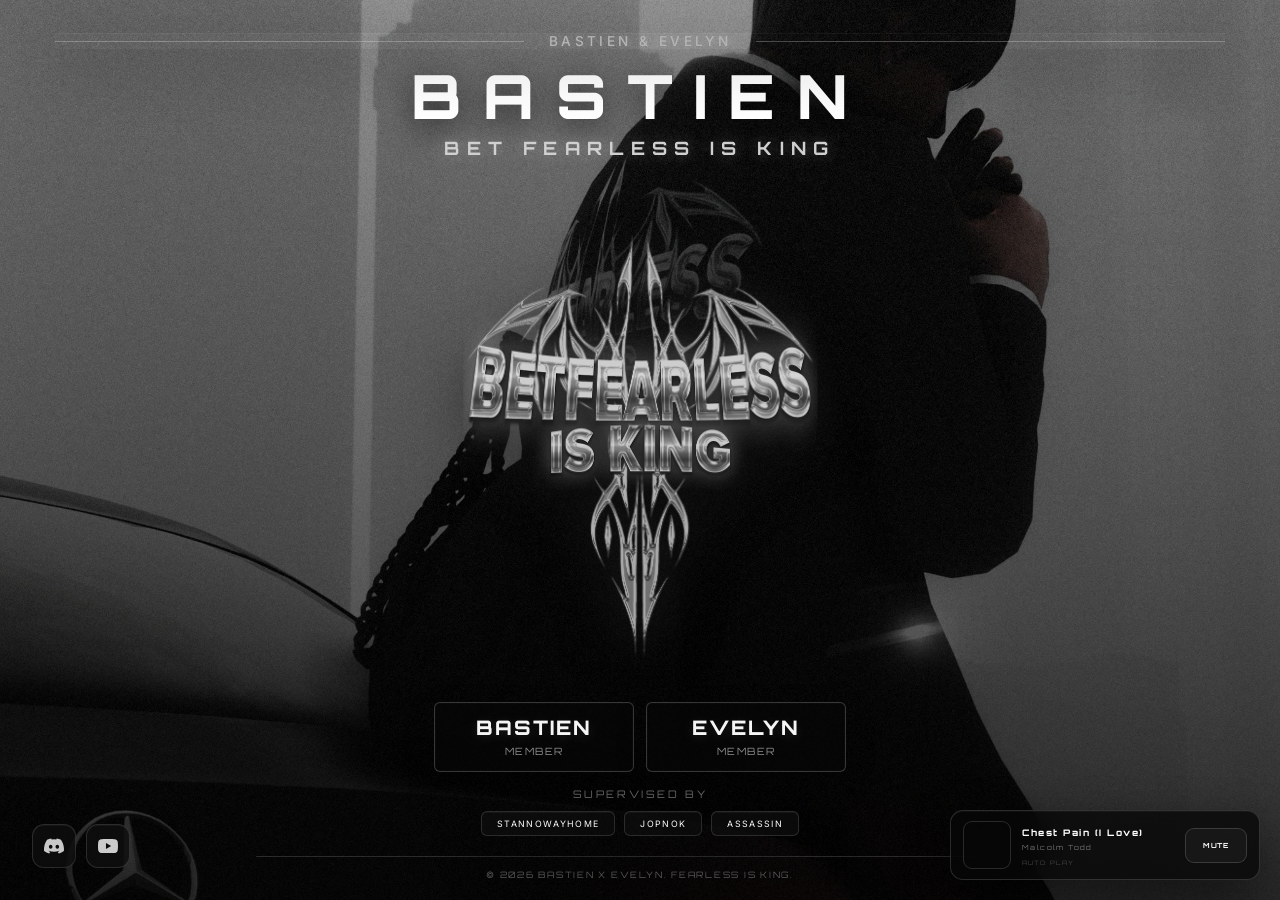
==== index.html @ ca81209d "Add files via upload" ====
<!doctype html>
<html lang="en">
<head>
<meta charset="utf-8">
<meta name="viewport" content="width=device-width,initial-scale=1.0">
<title>BASTIEN</title>
<link rel="icon" type="image/png" href="./assets/logobastien.png">
<link href="https://fonts.googleapis.com/css2?family=Orbitron:wght@400;500;700;800;900&display=swap" rel="stylesheet">
<link rel="stylesheet" href="./css/style.css">
<link rel="stylesheet" href="./css/premium.css">
<link rel="stylesheet" href="./css/smooth.css">
<link rel="stylesheet" href="./css/global.css">
<style>
.site-wrapper{opacity:1!important;transform:none!important;filter:none!important}

/* STABLE SLICK OVERRIDE */
.home-bg,.roster-bg{
  animation:none!important;
  will-change:auto!important;
  transform:translateZ(0) scale(1.035)!important;
}

</style>

<style>
/* REFERENCE MEMBER BUTTONS */
.members-container{display:flex;gap:12px;justify-content:center;align-items:center}
.member-box{position:relative;display:flex!important;flex-direction:column;align-items:center;justify-content:center;width:200px;min-width:200px;height:70px;padding:0 18px!important;border:1px solid rgba(255,255,255,.20)!important;border-radius:6px!important;background:rgba(7,7,7,.62)!important;backdrop-filter:blur(12px);-webkit-backdrop-filter:blur(12px);box-shadow:0 12px 30px rgba(0,0,0,.24),inset 0 0 0 1px rgba(255,255,255,.015);transition:transform .22s cubic-bezier(.22,1,.36,1),border-color .22s,background .22s,box-shadow .22s!important}
.member-box:before{content:"";position:absolute;inset:0;border-radius:6px;background:linear-gradient(135deg,rgba(255,255,255,.035),transparent 50%);opacity:0;transition:opacity .22s}
.member-box:hover{transform:translateY(-3px)!important;border-color:rgba(255,255,255,.34)!important;background:rgba(12,12,12,.74)!important;box-shadow:0 18px 36px rgba(0,0,0,.38),0 0 20px rgba(255,255,255,.045)!important}
.member-box:hover:before{opacity:1}
.member-name{position:relative;z-index:1;font-family:Orbitron,Arial,sans-serif!important;font-size:20px!important;font-weight:800!important;line-height:1!important;letter-spacing:2px!important;color:#f5f5f5!important;text-shadow:0 2px 12px rgba(255,255,255,.12)}
.member-role{position:relative;z-index:1;margin-top:7px!important;font-family:Orbitron,Arial,sans-serif!important;font-size:10px!important;font-weight:400!important;letter-spacing:1.5px!important;color:#8a8a8a!important}
@media(max-width:520px){.members-container{gap:9px;width:100%}.member-box{width:calc(50% - 5px);min-width:0;height:66px}.member-name{font-size:16px!important;letter-spacing:1.5px!important}.member-role{font-size:8px!important}}
</style>
</head>
<body>
<div class="home-bg" aria-hidden="true"></div>
<div class="home-shade" aria-hidden="true"></div>

<div class="site-wrapper" id="siteWrapper">
    <div class="top-header-container">
        <div class="top-header-line"></div>
        <div class="top-header-text">BASTIEN &amp; EVELYN</div>
        <div class="top-header-line"></div>
    </div>

    <audio id="clickSound" preload="auto"></audio>

    <div class="main-content">
        <div class="header-title">BASTIEN</div>
        <div class="header-subtitle">BET FEARLESS IS KING</div>
        <img src="./assets/logobastien.png" alt="BASTIEN LOGO" class="logo-crest">

        <div class="members-container">
            <a href="/members?member=BASTIEN" class="member-box" onclick="playClickEffect()">
                <div class="member-name">BASTIEN</div>
                <div class="member-role">MEMBER</div>
            </a>
            <a href="/members?member=EVELYN" class="member-box" onclick="playClickEffect()">
                <div class="member-name">EVELYN</div>
                <div class="member-role">MEMBER</div>
            </a>
        </div>
    </div>

    <div class="footer-container">
        <div class="supervised-container">
            <div class="supervised-title">SUPERVISED BY</div>
            <div class="supervised-list">
                <a href="/members?supervised=STANNOWAYHOME" class="supervised-item" onclick="playClickEffect()">STANNOWAYHOME</a>
                <a href="/members?supervised=JOPNOK" class="supervised-item" onclick="playClickEffect()">JOPNOK</a>
                <a href="/members?supervised=ASSASSIN" class="supervised-item" onclick="playClickEffect()">ASSASSIN</a>
            </div>
        </div>
        <div class="footer-line"></div>
        <div class="footer">
            © 2026 BASTIEN X EVELYN. FEARLESS IS KING.
        </div>
    </div>

    <div class="social-buttons">
        <a href="#" class="social-btn" title="Discord" onclick="playClickEffect();return false;">
            <svg viewBox="0 0 24 24"><path d="M20.317 4.37a19.791 19.791 0 0 0-4.885-1.515.074.074 0 0 0-.079.037c-.21.375-.444.864-.608 1.25a18.27 18.27 0 0 0-5.487 0 12.64 12.64 0 0 0-.617-1.25.077.077 0 0 0-.079-.037A19.736 19.736 0 0 0 3.677 4.37a.07.07 0 0 0-.032.027C.533 9.046-.32 13.58.099 18.057a.082.082 0 0 0 .031.057 19.9 19.9 0 0 0 5.993 3.03.078.078 0 0 0 .084-.028c.462-.63.874-1.295 1.226-1.994.021-.041.001-.09-.041-.106a13.107 13.107 0 0 1-1.872-.892.077.077 0 0 1-.008-.128 10.2 10.2 0 0 0 .372-.292.074.074 0 0 1 .077-.011c3.927 1.793 8.18 1.793 12.061 0a.074.074 0 0 1 .078.01c.12.098.246.198.373.292a.077.077 0 0 1-.006.127 12.299 12.299 0 0 1-1.873.892.077.077 0 0 0-.041.107c.36.698.772 1.362 1.225 1.993a.076.076 0 0 0 .084.028 19.839 19.839 0 0 0 6.002-3.03.077.077 0 0 0 .032-.054c.5-5.177-.838-9.674-3.549-13.66a.061.061 0 0 0-.031-.028zM8.02 15.33c-1.183 0-2.157-1.085-2.157-2.419 0-1.333.956-2.419 2.157-2.419 1.21 0 2.176 1.096 2.157 2.42 0 1.333-.956 2.418-2.157 2.418zm7.975 0c-1.183 0-2.157-1.085-2.157-2.419 0-1.333.955-2.419 2.157-2.419 1.21 0 2.176 1.096 2.157 2.42 0 1.333-.946 2.418-2.157 2.418z"></path></svg>
        </a>
        <a href="#" class="social-btn" title="YouTube" onclick="playClickEffect();return false;">
            <svg viewBox="0 0 24 24"><path d="M23.498 6.186a3.016 3.016 0 0 0-2.122-2.136C19.505 3.545 12 3.545 12 3.545s-7.505 0-9.377.505A3.017 3.017 0 0 0 .502 6.186C0 8.07 0 12 0 12s0 3.93.502 5.814a3.016 3.016 0 0 0 2.122 2.136c1.871.505 9.376.505 9.376.505s7.505 0 9.377-.505a3.015 3.015 0 0 0 2.122-2.136C24 15.93 24 12 24 12s0-3.93-.502-5.814zM9.545 15.568V8.432L15.818 12l-6.273 3.568z"></path></svg>
        </a>
    </div>
<script src="./js/music.js" defer></script>


<script src="./js/transition.js" defer></script>
</body>
</html>
---- css/style.css ----
*,::before,::after{box-sizing:border-box;}::selection{background-color:#555555;color:#ffffff;}::-moz-selection{background-color:#555555;color:#ffffff;}body,html{margin:0;padding:0;height:100%;width:100%;font-family:'Orbitron',sans-serif;color:#ffffff;background-color:#050505;background-image:url('https://img2.pic.in.th/bgbastien.jpg.png');background-size:cover;background-position:center;background-repeat:no-repeat;overflow:hidden;-webkit-font-smoothing:antialiased;-moz-osx-font-smoothing:grayscale;}.site-wrapper{opacity:1;transform:scale(1);filter:blur(0);transition:opacity 2s cubic-bezier(0.16,1,0.3,1),transform 2s cubic-bezier(0.16,1,0.3,1),filter 2s cubic-bezier(0.16,1,0.3,1);width:100%;height:100%;will-change:opacity,transform,filter;}.site-wrapper.loaded{opacity:1;transform:scale(1);filter:blur(0px);}.top-header-container{position:fixed;top:33px;left:55px;right:55px;display:flex;align-items:center;z-index:10;}.top-header-line{flex-grow:1;height:1px;background-color:rgba(255,255,255,0.25);transition:background-color 0.5s ease;}.top-header-text{margin:0 25px;font-size:0.85rem;font-weight:500;letter-spacing:0.25em;color:#b5b5b5;text-transform:uppercase;text-shadow:0 0 8px rgba(255,255,255,0.2);white-space:nowrap;}.main-content{display:flex;flex-direction:column;align-items:center;justify-content:center;height:100vh;position:relative;padding:0 20px;z-index:1;}.header-title{font-size:3.8rem;font-weight:950;letter-spacing:0.35em;margin-bottom:0.1rem;text-transform:uppercase;text-shadow:0 0 25px rgba(255,255,255,0.35);text-align:center;transition:transform 0.6s cubic-bezier(0.16,1,0.3,1);}.header-subtitle{font-size:1.15rem;letter-spacing:0.4em;color:#d0d0d0;margin-bottom:1rem;font-weight:700;text-align:center;text-shadow:0 0 15px rgba(255,255,255,0.3);}.logo-crest{width:520px;max-width:88vw;height:auto;margin-top:-10px;margin-bottom:1.2rem;filter:drop-shadow(0 0 40px rgba(255,255,255,0.45));transition:transform 0.7s cubic-bezier(0.16,1,0.3,1);will-change:transform;}.logo-crest:hover{transform:scale(1.05);}.members-container{display:flex;gap:1.5rem;}.member-box{border:1px solid rgba(255,255,255,0.2);padding:0.85rem 2.5rem;text-align:center;background:rgba(15,15,15,0.6);backdrop-filter:blur(20px);-webkit-backdrop-filter:blur(20px);cursor:pointer;transition:all 0.6s cubic-bezier(0.16,1,0.3,1);border-radius:6px;will-change:transform,background,border-color,box-shadow;}.member-box:hover{background:rgba(255,255,255,0.15);border-color:rgba(255,255,255,0.7);box-shadow:0 0 35px rgba(255,255,255,0.2);transform:translateY(-5px);}.member-name{font-size:1.2rem;font-weight:700;letter-spacing:0.15em;}.member-role{font-size:0.62rem;color:#999;letter-spacing:0.12em;margin-top:0.25rem;text-transform:uppercase;}.supervised-container{display:flex;flex-direction:column;align-items:center;margin-bottom:20px;margin-top:10px;}.supervised-title{font-size:0.65rem;color:rgba(255,255,255,0.4);letter-spacing:0.25em;margin-bottom:10px;text-transform:uppercase;}.supervised-list{display:flex;gap:10px;flex-wrap:wrap;justify-content:center;}.supervised-item{padding:6px 15px;border:1px solid rgba(255,255,255,0.2);border-radius:6px;font-size:0.55rem;letter-spacing:0.15em;color:#ffffff;background:rgba(15,15,15,0.6);cursor:pointer;transition:all 0.4s cubic-bezier(0.16,1,0.3,1);text-decoration:none;display:inline-block;}.supervised-item:hover{background:rgba(255,255,255,0.15);border-color:rgba(255,255,255,0.7);box-shadow:0 0 20px rgba(255,255,255,0.2);transform:translateY(-3px);}.footer-container{position:fixed;bottom:20px;left:50%;transform:translateX(-50%);width:100%;display:flex;flex-direction:column;align-items:center;text-align:center;z-index:10;}.footer-line{width:60%;max-width:800px;height:1px;background-color:rgba(255,255,255,0.15);margin-bottom:12px;}.footer{font-size:0.55rem;color:rgba(255,255,255,0.35);letter-spacing:0.2em;text-transform:uppercase;font-weight:400;}.footer a{color:#ffffff;text-decoration:none;font-weight:700;transition:all 0.5s cubic-bezier(0.16,1,0.3,1);display:inline-block;text-shadow:0 0 8px rgba(255,255,255,0.8),0 0 15px rgba(255,255,255,0.5);animation:whiteGlowPulse 2.5s infinite alternate;}.footer a:hover{text-shadow:0 0 15px rgba(255,255,255,1),0 0 30px rgba(255,255,255,0.9);transform:scale(1.06);}@keyframes whiteGlowPulse{0%{text-shadow:0 0 5px rgba(255,255,255,0.6),0 0 10px rgba(255,255,255,0.3);}100%{text-shadow:0 0 14px rgba(255,255,255,0.95),0 0 25px rgba(255,255,255,0.7);}}.social-buttons{position:fixed;bottom:2rem;left:2rem;display:flex;gap:10px;z-index:10;}.social-btn{display:flex;align-items:center;justify-content:center;background:rgba(15,15,15,0.85);border:1px solid rgba(255,255,255,0.12);width:44px;height:44px;border-radius:12px;color:#ccc;text-decoration:none;backdrop-filter:blur(20px);-webkit-backdrop-filter:blur(20px);box-shadow:0 10px 30px rgba(0,0,0,0.5);transition:all 0.6s cubic-bezier(0.16,1,0.3,1);}.social-btn:hover{background:rgba(255,255,255,0.12);color:#fff;border-color:rgba(255,255,255,0.6);box-shadow:0 0 30px rgba(255,255,255,0.2);transform:translateY(-4px);}.social-btn svg{width:20px;height:20px;fill:currentColor;}.music-player{position:fixed;bottom:2rem;right:2rem;width:320px;background:rgba(15,15,15,0.9);border:1px solid rgba(255,255,255,0.12);backdrop-filter:blur(20px);-webkit-backdrop-filter:blur(20px);box-shadow:0 15px 35px rgba(0,0,0,0.6);z-index:10;transition:all 0.4s cubic-bezier(0.16,1,0.3,1);clip-path:polygon(0 0,calc(100% - 12px) 0,100% 12px,100% 100%,0 100%);}.player-mini-content{display:flex;align-items:center;padding:12px 14px;gap:12px;}.player-art{width:52px;height:52px;background-size:cover;background-position:center;flex-shrink:0;position:relative;border:1px solid rgba(255,255,255,0.1);}.player-art-overlay{position:absolute;inset:0;background:rgba(0,0,0,0.3);display:flex;align-items:center;justify-content:center;}.mini-eq{display:flex;align-items:center;gap:2px;height:14px;}.mini-eq span{width:2px;background:#ff3333;animation:eqPulse 1s infinite alternate ease-in-out;}.mini-eq span:nth-child(1){height:60%;animation-delay:0.1s;}.mini-eq span:nth-child(2){height:100%;animation-delay:0.3s;}.mini-eq span:nth-child(3){height:40%;animation-delay:0.2s;}.mini-eq span:nth-child(4){height:80%;animation-delay:0.4s;}@keyframes eqPulse{0%{transform:scaleY(0.4);}100%{transform:scaleY(1);}}.player-info-mini{flex-grow:1;overflow:hidden;cursor:pointer;}.track-title{font-size:0.78rem;font-weight:900;letter-spacing:0.05em;margin-bottom:2px;white-space:nowrap;overflow:hidden;text-overflow:ellipsis;color:#ffffff;}.track-artist{font-size:0.62rem;color:#999;letter-spacing:0.05em;text-transform:uppercase;}.mini-toggle-btn{background:none;border:1px solid rgba(255,255,255,0.15);color:#fff;width:34px;height:34px;display:flex;align-items:center;justify-content:center;cursor:pointer;transition:all 0.3s;flex-shrink:0;background:rgba(255,255,255,0.03);}.mini-toggle-btn:hover{background:rgba(255,255,255,0.1);border-color:rgba(255,255,255,0.5);}.player-expanded-content{display:none;padding:16px;flex-direction:column;gap:14px;}.player-header-expanded{display:flex;justify-content:space-between;align-items:center;font-size:0.65rem;letter-spacing:0.15em;border-bottom:1px solid rgba(255,255,255,0.08);padding-bottom:8px;}.hide-player-btn{background:none;border:none;color:#aaa;font-family:inherit;font-size:0.65rem;letter-spacing:0.1em;cursor:pointer;display:flex;align-items:center;gap:6px;transition:color 0.3s;}.hide-player-btn:hover{color:#fff;}.now-playing-badge{color:#ff3333;display:flex;align-items:center;gap:6px;font-weight:700;}.pulse-dot{width:6px;height:6px;background-color:#ff3333;border-radius:50%;box-shadow:0 0 8px #ff3333;animation:dotPulse 1.5s infinite;}@keyframes dotPulse{0%{transform:scale(0.95);opacity:0.8;}50%{transform:scale(1.2);opacity:1;box-shadow:0 0 12px #ff3333;}100%{transform:scale(0.95);opacity:0.8;}}.expanded-art{width:100%;height:135px;background-size:cover;background-position:center;position:relative;border:1px solid rgba(255,255,255,0.1);display:flex;align-items:center;justify-content:center;}.scanlines{position:absolute;inset:0;background:linear-gradient(rgba(18,16,16,0) 50%,rgba(0,0,0,0.25) 50%),linear-gradient(90deg,rgba(255,0,0,0.03),rgba(0,255,0,0.01),rgba(0,0,255,0.03));background-size:100% 3px,3px 100%;pointer-events:none;}.expanded-info{text-align:center;}.expanded-title{font-size:1rem;font-weight:900;letter-spacing:0.1em;margin-bottom:4px;}.expanded-artist{font-size:0.7rem;color:#aaa;letter-spacing:0.1em;text-transform:uppercase;}.progress-container{width:100%;height:4px;background-color:rgba(255,255,255,0.15);cursor:pointer;position:relative;}.progress-bar{width:0%;height:100%;background-color:#ff3333;position:relative;}.progress-bar::after{content:'';position:absolute;right:-2px;top:-3px;width:4px;height:10px;background:#fff;}.time-row{display:flex;justify-content:space-between;font-size:0.55rem;color:#777;margin-top:4px;letter-spacing:0.05em;}.expanded-controls-row{display:flex;justify-content:center;align-items:center;margin:5px 0;}.big-play-btn{background:#ffffff;color:#000;border:none;width:45px;height:45px;display:flex;align-items:center;justify-content:center;cursor:pointer;transition:all 0.3s;clip-path:polygon(15% 0,100% 0,100% 85%,85% 100%,0 100%,0 15%);}.big-play-btn:hover{background:#ff3333;color:#fff;transform:scale(1.05);}.volume-row{display:flex;align-items:center;gap:10px;border-top:1px solid rgba(255,255,255,0.08);padding-top:12px;font-size:0.65rem;color:#aaa;}.volume-slider{flex-grow:1;height:3px;accent-color:#ff3333;cursor:pointer;}.music-player.expanded .player-mini-content{display:none;}.music-player.expanded .player-expanded-content{display:flex;}#youtube-player{display:none;}body,html{background-color:#050505;background-image:url('./assets/Bastienstyle.png');background-size:cover;background-position:center;background-repeat:no-repeat}.site-wrapper{transition:opacity 1.4s cubic-bezier(.16,1,.3,1),transform 1.4s cubic-bezier(.16,1,.3,1),filter 1.4s cubic-bezier(.16,1,.3,1)}.main-content{padding-bottom:70px}.logo-crest{width:520px;max-width:78vw;margin-top:-14px;margin-bottom:1rem}.members-container{gap:1.5rem}.member-box{min-width:190px}.supervised-container{margin-top:8px;margin-bottom:20px}.supervised-list{gap:9px}.music-player{overflow:hidden}@media(max-width:700px){.top-header-container{left:18px;right:18px;top:22px}.top-header-text{margin:0 12px;font-size:.62rem}.header-title{font-size:clamp(2.2rem,10vw,3.8rem);letter-spacing:.22em}.header-subtitle{font-size:.72rem;letter-spacing:.22em}.logo-crest{width:min(460px,88vw)}.members-container{gap:10px;flex-wrap:wrap;justify-content:center}.member-box{min-width:145px;padding:.75rem 1.6rem}.music-player{right:12px;bottom:12px;width:290px}}@media(max-width:460px){.main-content{padding-top:28px}.header-title{font-size:2rem}.header-subtitle{font-size:.62rem}.logo-crest{margin-top:0;margin-bottom:.8rem}.member-box{min-width:135px}.supervised-container{margin-bottom:10px}.footer-container{bottom:10px}.social-buttons{left:12px;bottom:12px}.music-player{right:12px;bottom:68px;width:250px}}html{-webkit-user-select:none;user-select:none}img{-webkit-user-drag:none;user-drag:none}
.member-box{display:flex;text-decoration:none;color:inherit}
---- css/premium.css ----
/* ================= BASTIEN PREMIUM UI ================= */
@import url('https://fonts.googleapis.com/css2?family=Inter:wght@400;500;600;700;800&family=Orbitron:wght@500;600;700;800;900&display=swap');

:root{
  --b-white:#fff;
  --b-text:rgba(255,255,255,.90);
  --b-soft:rgba(255,255,255,.58);
  --b-muted:rgba(255,255,255,.34);
  --b-line:rgba(255,255,255,.13);
  --b-line-hi:rgba(255,255,255,.27);
  --b-glass:rgba(8,8,9,.48);
  --b-glass-hi:rgba(25,25,27,.58);
  --b-ease:cubic-bezier(.22,1,.36,1);
}

html{scroll-behavior:smooth}
body{
  font-family:Inter,Arial,sans-serif!important;
  letter-spacing:.01em;
  text-rendering:optimizeLegibility;
}
.header-title,.title,.brand-title,.roster-title{
  font-family:Orbitron,Inter,Arial,sans-serif!important;
  font-weight:800!important;
  text-shadow:0 8px 32px rgba(0,0,0,.65);
}
.header-subtitle,.sub,.brand-sub,.eyebrow,.supervised-title,.section-head,.footer,
.member-role,.role{
  font-family:Orbitron,Inter,Arial,sans-serif!important;
}

/* Smooth page reveal */
body{animation:bastienPageIn .9s var(--b-ease) both}
@keyframes bastienPageIn{
  from{opacity:0;filter:blur(5px)}
  to{opacity:1;filter:blur(0)}
}

/* Premium glass surfaces */
.nav,.member-box,.card,.panel,.search,.filter,.supervised-item,.social-btn,.music-player,.top-header-container{
  border-color:var(--b-line)!important;
  box-shadow:0 18px 55px rgba(0,0,0,.28),inset 0 1px 0 rgba(255,255,255,.045);
  backdrop-filter:blur(18px) saturate(.85)!important;
  -webkit-backdrop-filter:blur(18px) saturate(.85)!important;
}
.nav,.member-box,.card,.panel,.music-player{
  background:linear-gradient(135deg,rgba(25,25,27,.48),rgba(2,2,3,.40))!important;
}

/* Better hierarchy */
.member-name,.name{font-weight:700!important;letter-spacing:.05em}
.member-role,.role{letter-spacing:.16em!important;color:rgba(255,255,255,.46)!important}

/* Refined hover */
.member-box,.card,.nav a,.filter,.supervised-item,.social-btn,.mini-toggle-btn,.back{
  transition:
    transform .35s var(--b-ease),
    border-color .35s ease,
    background .35s ease,
    box-shadow .35s ease,
    color .25s ease!important;
}
.member-box:hover,.card:hover{
  transform:translateY(-5px)!important;
  border-color:var(--b-line-hi)!important;
  box-shadow:0 24px 65px rgba(0,0,0,.42),inset 0 1px 0 rgba(255,255,255,.07);
}
.member-box:active,.card:active{transform:translateY(-2px) scale(.995)!important}

/* Subtle light sweep on cards */
.member-box:before,.card:before{
  content:"";
  position:absolute;
  inset:0;
  pointer-events:none;
  background:linear-gradient(110deg,transparent 28%,rgba(255,255,255,.055) 50%,transparent 72%);
  transform:translateX(-120%);
  transition:transform .8s var(--b-ease);
}
.member-box:hover:before,.card:hover:before{transform:translateX(120%)}

/* Inputs/buttons */
.search:focus{
  border-color:rgba(255,255,255,.34)!important;
  box-shadow:0 0 0 4px rgba(255,255,255,.025),0 12px 40px rgba(0,0,0,.3)!important;
}
.filter.active,.nav a.active{
  box-shadow:inset 0 0 0 1px rgba(255,255,255,.09),0 7px 25px rgba(0,0,0,.25)!important;
}

/* Background depth */
body:after,.roster-shade,.shade{
  background:
    radial-gradient(circle at 50% 28%,rgba(255,255,255,.035),transparent 34%),
    linear-gradient(180deg,rgba(0,0,0,.38),rgba(0,0,0,.78))!important;
}

/* Make logo feel integrated rather than pasted */
.logo-crest,.hero-logo,.roster-logo{
  filter:drop-shadow(0 12px 30px rgba(0,0,0,.8)) drop-shadow(0 0 18px rgba(255,255,255,.10))!important;
}

/* Fine grain */
body:global{isolation:isolate}
@media(prefers-reduced-motion:reduce){
  *,*:before,*:after{
    animation-duration:.01ms!important;
    animation-iteration-count:1!important;
    transition-duration:.01ms!important;
    scroll-behavior:auto!important;
  }
}

/* BASTIEN ULTRA SMOOTH */
*{scrollbar-width:thin;scrollbar-color:rgba(255,255,255,.16) transparent}
html{scroll-behavior:smooth}
body{-webkit-tap-highlight-color:transparent}
a,button,input{outline-offset:3px}
a:focus-visible,button:focus-visible,input:focus-visible{outline:1px solid rgba(255,255,255,.38)}

/* BASTIEN PAGE TRANSITIONS */
html{
  opacity:0;
  transition:opacity .42s cubic-bezier(.22,1,.36,1);
}
html.page-ready{opacity:1}
html.page-leaving{
  opacity:0;
  filter:blur(3px);
  transform:scale(.992);
  transition:
    opacity .26s cubic-bezier(.55,0,.1,1),
    filter .26s cubic-bezier(.55,0,.1,1),
    transform .26s cubic-bezier(.55,0,.1,1);
}
@media(prefers-reduced-motion:reduce){
  html{opacity:1!important;transition:none!important}
}

.member-music-player{
  position:fixed!important;
  right:22px!important;
  bottom:22px!important;
  z-index:100!important;
  transform:translateZ(0);
}
@media(max-width:560px){
  .member-music-player{right:12px!important;bottom:12px!important}
}
---- css/smooth.css ----
/* =========================================================
   BASTIEN — SLICK / STABLE MOTION ENGINE
   Designed to avoid layout thrashing and shaky continuous motion.
   ========================================================= */

:root{
  --ease-slick:cubic-bezier(.22,1,.36,1);
  --ease-soft:cubic-bezier(.16,1,.3,1);
}

/* Never hide the document while JS is loading. */
html{
  opacity:1;
  transform:translateZ(0);
  backface-visibility:hidden;
  -webkit-font-smoothing:antialiased;
  text-rendering:optimizeLegibility;
  scroll-behavior:smooth;
}

html.page-ready{
  opacity:1;
  transition:opacity .38s var(--ease-slick);
}

html.page-leaving{
  opacity:0;
  transform:translate3d(0,-4px,0);
  transition:opacity .20s ease,transform .20s var(--ease-slick);
}

/* Prevent accidental horizontal wobble. */
html,body{
  max-width:100%;
  overflow-x:hidden;
}
body{
  overscroll-behavior-y:none;
  -webkit-font-smoothing:antialiased;
}

/* GPU-friendly only: transform + opacity. */
.card,
.member-box,
.filter,
.nav a,
.supervised-item,
.social,
.social-btn,
.mini-toggle-btn,
.music-player,
.hero-logo,
.logo-crest{
  backface-visibility:hidden;
  -webkit-backface-visibility:hidden;
  transform:translateZ(0);
}

/* Slick hover — no layout-changing properties. */
.card,
.member-box,
.filter,
.nav a,
.supervised-item,
.social,
.social-btn,
.mini-toggle-btn{
  transition:
    transform .34s var(--ease-slick),
    opacity .24s ease,
    background-color .28s ease,
    border-color .28s ease,
    box-shadow .34s var(--ease-slick),
    color .22s ease;
}

.card:hover,
.member-box:hover{
  transform:translate3d(0,-3px,0) scale(1.008);
}

.filter:hover,
.nav a:hover,
.supervised-item:hover{
  transform:translate3d(0,-2px,0);
}

.social:hover,
.social-btn:hover,
.mini-toggle-btn:hover{
  transform:translate3d(0,-2px,0) scale(1.02);
}

/* Input stays stable while focused. */
.search,
input,
textarea,
select{
  transition:
    border-color .25s ease,
    background-color .25s ease,
    box-shadow .30s ease;
}

/* Entrance: short and controlled, no blur animation. */
.page-stagger{
  animation:bastienEnter .55s var(--ease-slick) both;
}
@keyframes bastienEnter{
  from{
    opacity:0;
    transform:translate3d(0,10px,0);
  }
  to{
    opacity:1;
    transform:translate3d(0,0,0);
  }
}

/* Background: completely stable.
   Continuous scaling was the main source of visual "wobble". */
.home-bg,
.roster-bg{
  transform:translateZ(0) scale(1.035);
  backface-visibility:hidden;
  -webkit-backface-visibility:hidden;
}

/* If an older rule tries to animate the background, disable it. */
.home-bg,
.roster-bg{
  animation:none!important;
  will-change:auto;
}

/* Smooth scrollbar without expensive effects. */
*{
  scrollbar-width:thin;
  scrollbar-color:rgba(255,255,255,.16) transparent;
}
::-webkit-scrollbar{width:7px;height:7px}
::-webkit-scrollbar-track{background:transparent}
::-webkit-scrollbar-thumb{
  background:rgba(255,255,255,.14);
  border-radius:20px;
}
::-webkit-scrollbar-thumb:hover{
  background:rgba(255,255,255,.24);
}

/* Avoid text/image dragging and tap flashes. */
img{
  -webkit-user-drag:none;
  user-select:none;
}
a,button{
  -webkit-tap-highlight-color:transparent;
}

/* Mobile: even lighter motion. */
@media(max-width:700px){
  .card:hover,
  .member-box:hover{
    transform:translate3d(0,-2px,0) scale(1.004);
  }
}

/* Accessibility + stability. */
@media(prefers-reduced-motion:reduce){
  html,html.page-ready,html.page-leaving{
    opacity:1!important;
    transform:none!important;
    transition:none!important;
  }
  *,*:before,*:after{
    animation:none!important;
    transition:none!important;
    scroll-behavior:auto!important;
  }
}
---- css/global.css ----
/* =========================================================
   BASTIEN GLOBAL FOUNDATION
   Shared background, glass surfaces and media dock.
   ========================================================= */

html{
  scroll-behavior:smooth;
  background:#050505;
}

body{
  position:relative;
  min-height:100vh;
  margin:0;
  color:#fff;
  background-color:#050505 !important;
  background-image:
    linear-gradient(180deg,rgba(0,0,0,.40),rgba(0,0,0,.76)),
    url("../assets/Bastienstyle.png") !important;
  background-position:center center;
  background-size:cover;
  background-repeat:no-repeat;
  background-attachment:fixed;
  overflow-x:hidden;
  -webkit-font-smoothing:antialiased;
  text-rendering:optimizeLegibility;
}

/* Existing background layers are disabled so the same image
   is always visible consistently on every page. */
.home-bg,
.home-shade,
.roster-bg,
.roster-shade{
  display:none !important;
  animation:none !important;
}

*{
  scrollbar-width:thin;
  scrollbar-color:rgba(255,255,255,.18) transparent;
}

a,button,input,select{
  -webkit-tap-highlight-color:transparent;
  outline-offset:3px;
}

a:focus-visible,
button:focus-visible,
input:focus-visible,
select:focus-visible{
  outline:1px solid rgba(255,255,255,.38);
}

/* =========================================================
   SHARED MUSIC DOCK
   ========================================================= */

#bastienMusicDock{
  position:fixed;
  right:20px;
  bottom:20px;
  z-index:9999;
  width:310px;
  min-height:70px;
  display:grid;
  grid-template-columns:48px minmax(0,1fr) 62px;
  grid-template-rows:auto auto;
  align-items:center;
  column-gap:11px;
  padding:10px 12px;
  border:1px solid rgba(255,255,255,.15);
  border-radius:13px;
  background:rgba(7,7,7,.78);
  backdrop-filter:blur(18px) saturate(.9);
  -webkit-backdrop-filter:blur(18px) saturate(.9);
  box-shadow:0 16px 45px rgba(0,0,0,.48),inset 0 1px 0 rgba(255,255,255,.04);
  transform:translateZ(0);
  transition:transform .24s cubic-bezier(.22,1,.36,1),
             border-color .24s ease,
             background-color .24s ease;
}

#bastienMusicDock:hover{
  transform:translate3d(0,-2px,0);
  border-color:rgba(255,255,255,.27);
  background:rgba(10,10,10,.86);
}

#bastienMusicDock .cover{
  grid-row:1 / 3;
  width:48px;
  height:48px;
  border-radius:9px;
  background:center/cover no-repeat;
  border:1px solid rgba(255,255,255,.14);
  overflow:hidden;
}

#bastienMusicDock .meta{
  min-width:0;
  align-self:end;
}

#bastienMusicDock .music-title{
  font:800 9px Orbitron,Arial,sans-serif;
  letter-spacing:1.5px;
  color:#fff;
  white-space:nowrap;
  overflow:hidden;
  text-overflow:ellipsis;
}

#bastienMusicDock .music-sub{
  margin-top:5px;
  color:#737373;
  font:7px Orbitron,Arial,sans-serif;
  letter-spacing:1.4px;
  white-space:nowrap;
  overflow:hidden;
  text-overflow:ellipsis;
}

#bastienMusicDock .state{
  grid-column:2;
  position:static;
  min-height:0;
  margin-top:4px;
  color:#454545;
  font:6px Orbitron,Arial,sans-serif;
  letter-spacing:1.1px;
}

#bastienMusicDock button{
  grid-column:3;
  grid-row:1 / 3;
  width:62px;
  height:35px;
  border:1px solid rgba(255,255,255,.15);
  border-radius:9px;
  background:rgba(255,255,255,.04);
  color:#fff;
  cursor:pointer;
  display:grid;
  place-items:center;
  font:700 7px Orbitron,Arial,sans-serif;
  letter-spacing:.7px;
  transition:transform .2s ease,
             background-color .2s ease,
             border-color .2s ease;
}

#bastienMusicDock button:hover{
  transform:scale(1.04);
  background:rgba(255,255,255,.09);
  border-color:rgba(255,255,255,.30);
}

#bastienMusicFrame{
  position:fixed;
  left:-9999px;
  top:-9999px;
  width:1px;
  height:1px;
  opacity:0;
  pointer-events:none;
}

@media(max-width:700px){
  #bastienMusicDock{
    right:12px;
    bottom:12px;
    width:270px;
  }

  #bastienMusicDock .cover{
    width:44px;
    height:44px;
  }
}

@media(max-width:420px){
  #bastienMusicDock{
    width:calc(100vw - 24px);
  }
}

@media(prefers-reduced-motion:reduce){
  #bastienMusicDock,
  #bastienMusicDock:hover,
  #bastienMusicDock button{
    transition:none;
    transform:none;
  }
}
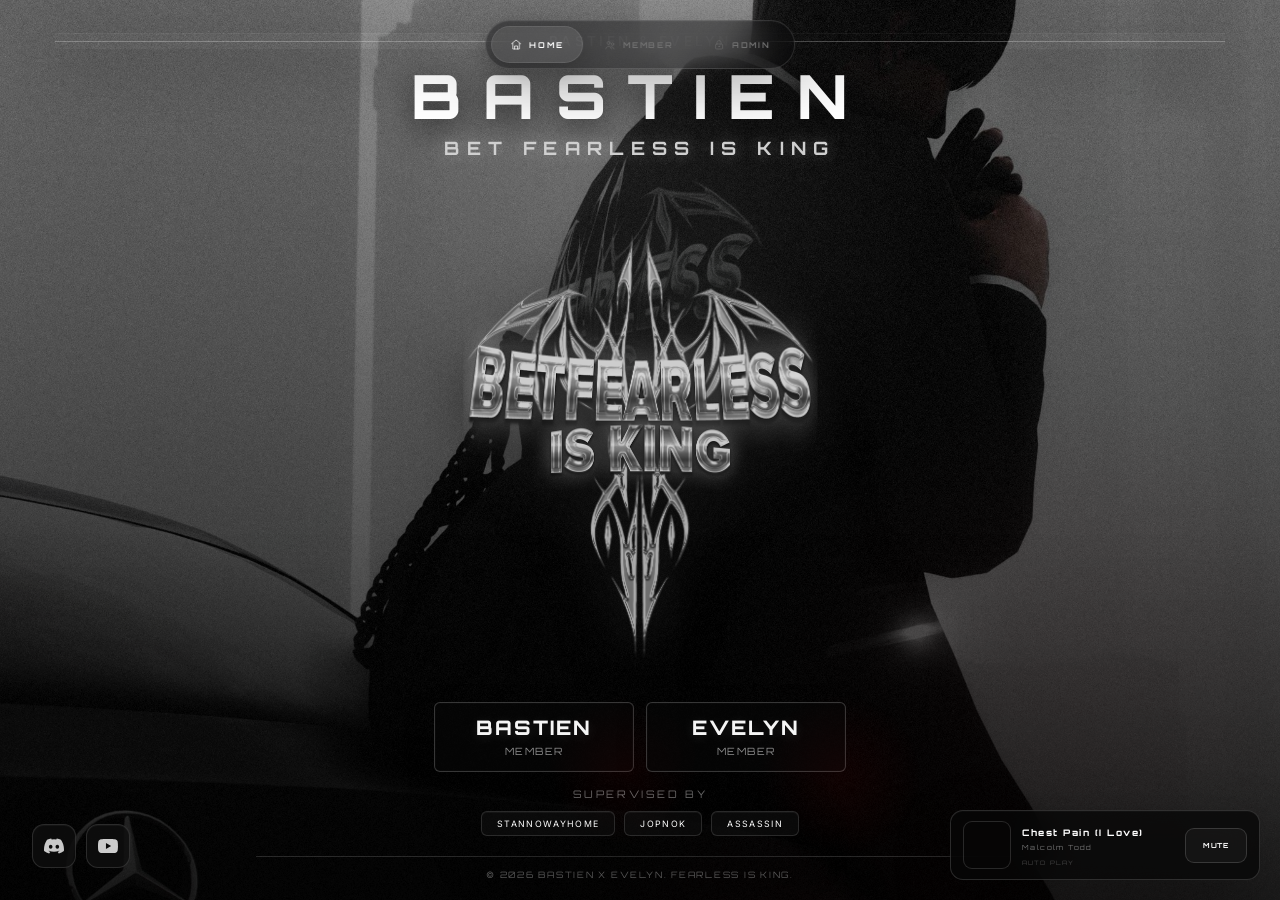
==== commit 93813aa0: "Add files via upload" ====
--- a/index.html
+++ b/index.html
@@ -32,11 +32,23 @@
 .member-name{position:relative;z-index:1;font-family:Orbitron,Arial,sans-serif!important;font-size:20px!important;font-weight:800!important;line-height:1!important;letter-spacing:2px!important;color:#f5f5f5!important;text-shadow:0 2px 12px rgba(255,255,255,.12)}
 .member-role{position:relative;z-index:1;margin-top:7px!important;font-family:Orbitron,Arial,sans-serif!important;font-size:10px!important;font-weight:400!important;letter-spacing:1.5px!important;color:#8a8a8a!important}
 @media(max-width:520px){.members-container{gap:9px;width:100%}.member-box{width:calc(50% - 5px);min-width:0;height:66px}.member-name{font-size:16px!important;letter-spacing:1.5px!important}.member-role{font-size:8px!important}}
+
+/* NAVIGATION ICONS */
+.nav .nav-icon{width:12px;height:12px;fill:none;stroke:currentColor;stroke-width:1.45;stroke-linecap:round;stroke-linejoin:round;opacity:.78;flex:none;transition:transform .22s ease,opacity .22s ease}
+.nav a:hover .nav-icon,.nav a.active .nav-icon{opacity:1;transform:translateY(-.5px)}
+.nav a span{display:inline-block}
+@media(max-width:560px){.nav .nav-icon{width:11px;height:11px}.nav a{gap:6px}}
 </style>
 </head>
 <body>
 <div class="home-bg" aria-hidden="true"></div>
 <div class="home-shade" aria-hidden="true"></div>
+
+<nav class="nav home-nav" aria-label="Primary navigation">
+  <a class="active" href="/" aria-label="Home"><svg class="nav-icon" viewBox="0 0 24 24" aria-hidden="true"><path d="M3 10.5 12 3l9 7.5"/><path d="M5.5 9.5V21h13V9.5M9 21v-6h6v6"/></svg><span>HOME</span></a>
+  <a href="/members" aria-label="Members"><svg class="nav-icon" viewBox="0 0 24 24" aria-hidden="true"><circle cx="9" cy="8" r="3"/><circle cx="17" cy="10" r="2.5"/><path d="M3.5 20c.4-3.3 2.2-5 5.5-5s5.1 1.7 5.5 5M14 15.5c2.9-.4 5 .9 6 4.5"/></svg><span>MEMBER</span></a>
+  <a href="/login" aria-label="Admin"><svg class="nav-icon" viewBox="0 0 24 24" aria-hidden="true"><rect x="5" y="10" width="14" height="10" rx="2"/><path d="M8 10V7a4 4 0 0 1 8 0v3"/><circle cx="12" cy="15" r="1"/></svg><span>ADMIN</span></a>
+</nav>
 
 <div class="site-wrapper" id="siteWrapper">
     <div class="top-header-container">
--- a/css/smooth.css
+++ b/css/smooth.css
@@ -27,7 +27,7 @@
 html.page-leaving{
   opacity:0;
   transform:translate3d(0,-4px,0);
-  transition:opacity .20s ease,transform .20s var(--ease-slick);
+  transition:opacity .16s ease,transform .16s var(--ease-slick);
 }
 
 /* Prevent accidental horizontal wobble. */
@@ -179,3 +179,10 @@
     scroll-behavior:auto!important;
   }
 }
+
+
+@view-transition { navigation: auto; }
+::view-transition-old(root){animation:pageOut .14s ease both}
+::view-transition-new(root){animation:pageIn .18s var(--ease-slick) both}
+@keyframes pageOut{to{opacity:0;transform:translateY(-3px)}}
+@keyframes pageIn{from{opacity:0;transform:translateY(5px)}to{opacity:1;transform:none}}
--- a/css/global.css
+++ b/css/global.css
@@ -22,6 +22,7 @@
   background-repeat:no-repeat;
   background-attachment:fixed;
   overflow-x:hidden;
+  overflow-y:auto;
   -webkit-font-smoothing:antialiased;
   text-rendering:optimizeLegibility;
 }
@@ -194,3 +195,71 @@
     transform:none;
   }
 }
+
+
+/* LATEST BASTIEN BACKGROUND + SCROLL BEHAVIOR */
+body{background-image:linear-gradient(180deg,rgba(0,0,0,.46),rgba(0,0,0,.80)),url("../assets/Bastienstyle.png") !important;background-position:center center !important;background-size:cover !important;background-repeat:no-repeat !important;background-attachment:fixed !important}
+.nav{z-index:20}
+
+
+/* SHARED NAVIGATION */
+.nav{position:relative;width:max-content;margin:0 auto 34px;padding:5px;border:1px solid rgba(255,255,255,.14);border-radius:999px;background:rgba(5,5,5,.70);backdrop-filter:blur(18px);-webkit-backdrop-filter:blur(18px);box-shadow:0 14px 40px rgba(0,0,0,.35);display:flex;gap:3px;z-index:20}
+.nav a{height:37px;padding:0 18px;border-radius:999px;display:flex;align-items:center;justify-content:center;gap:7px;color:#6f6f6f;text-decoration:none;font:700 8px Orbitron,Arial,sans-serif;letter-spacing:1.8px;transition:color .22s ease,background-color .22s ease,border-color .22s ease,transform .22s ease}
+.nav a:hover,.nav a.active{color:#fff;background:rgba(255,255,255,.085);box-shadow:inset 0 0 0 1px rgba(255,255,255,.07)}
+.nav .nav-icon{width:12px;height:12px;fill:none;stroke:currentColor;stroke-width:1.45;stroke-linecap:round;stroke-linejoin:round;opacity:.78;flex:none;transition:transform .22s ease,opacity .22s ease}
+.nav a:hover .nav-icon,.nav a.active .nav-icon{opacity:1;transform:translateY(-.5px)}
+.nav a span{display:inline-block}
+@media(max-width:600px){.nav{max-width:calc(100vw - 24px);margin-bottom:26px}.nav a{height:34px;padding:0 11px;font-size:7px;letter-spacing:1.2px}.nav .nav-icon{width:11px;height:11px}}
+
+/* HOME NAV POSITION */
+.home-nav{position:fixed;top:20px;left:50%;transform:translateX(-50%);margin:0;white-space:nowrap}
+@media(max-width:520px){.home-nav{top:12px}}
+
+
+/* =========================================================
+   FINAL POLISH — BASTIEN 2026
+   Subtle motion, readable hierarchy, lightweight effects.
+   ========================================================= */
+html{scroll-behavior:smooth;overflow-y:scroll;overscroll-behavior-y:auto}
+body{min-height:100vh;overflow-x:hidden;overflow-y:auto!important;background-color:#050505!important;background-image:
+  linear-gradient(180deg,rgba(0,0,0,.42),rgba(0,0,0,.80)),
+  radial-gradient(circle at 84% 82%,rgba(170,0,0,.075),transparent 27%),
+  url("../assets/Bastienstyle.png")!important;
+  background-position:center,center,center!important;background-size:cover,cover,cover!important;background-repeat:no-repeat!important;background-attachment:fixed,fixed,fixed!important}
+body::before{content:"";position:fixed;inset:0;z-index:-3;pointer-events:none;background:
+  radial-gradient(circle at 50% 18%,rgba(255,255,255,.045),transparent 34%),
+  linear-gradient(180deg,transparent 58%,rgba(0,0,0,.18) 100%);opacity:.9}
+body::after{content:"";position:fixed;inset:0;z-index:-2;pointer-events:none;background:radial-gradient(circle at 76% 78%,rgba(210,20,20,.055),transparent 22%);mix-blend-mode:screen}
+
+/* One restrained glass language across the site. */
+.nav,.toolbar,.guide,.group,.card,.member-box,.filter,.search,.denied-box,#bastienMusicDock{
+  box-shadow:0 18px 55px rgba(0,0,0,.28),inset 0 1px 0 rgba(255,255,255,.025)
+}
+
+/* Navigation: [icon] HOME / [icon] MEMBER / [icon] ADMIN */
+.nav a{min-width:92px}
+.nav .nav-icon{width:12px;height:12px;flex:0 0 12px}
+
+/* Faster, softer interaction without excessive movement. */
+a,button{cursor:pointer}
+button:active,.nav a:active,.filter:active,.member-box:active{transform:translate3d(0,1px,0)!important}
+
+/* Keep the admin page naturally scrollable even with many members. */
+.page{min-height:100vh;height:auto!important;overflow:visible!important}
+.groups{align-items:start}
+.group{height:max-content}
+
+/* Subtle red reflection matching the car tail-light in the background. */
+.group::after,.card::after,.member-box::after{content:"";position:absolute;right:-80px;bottom:-90px;width:170px;height:170px;border-radius:50%;background:radial-gradient(circle,rgba(180,0,0,.07),transparent 68%);pointer-events:none}
+
+/* Respect accessibility settings. */
+@media(prefers-reduced-motion:reduce){
+  html{scroll-behavior:auto}
+  *,*::before,*::after{animation-duration:.001ms!important;animation-iteration-count:1!important;transition-duration:.001ms!important}
+}
+
+/* Small screens: nav remains obvious and easy to tap. */
+@media(max-width:600px){
+  .nav{max-width:calc(100vw - 20px);width:max-content}
+  .nav a{min-width:0;padding-inline:12px}
+}
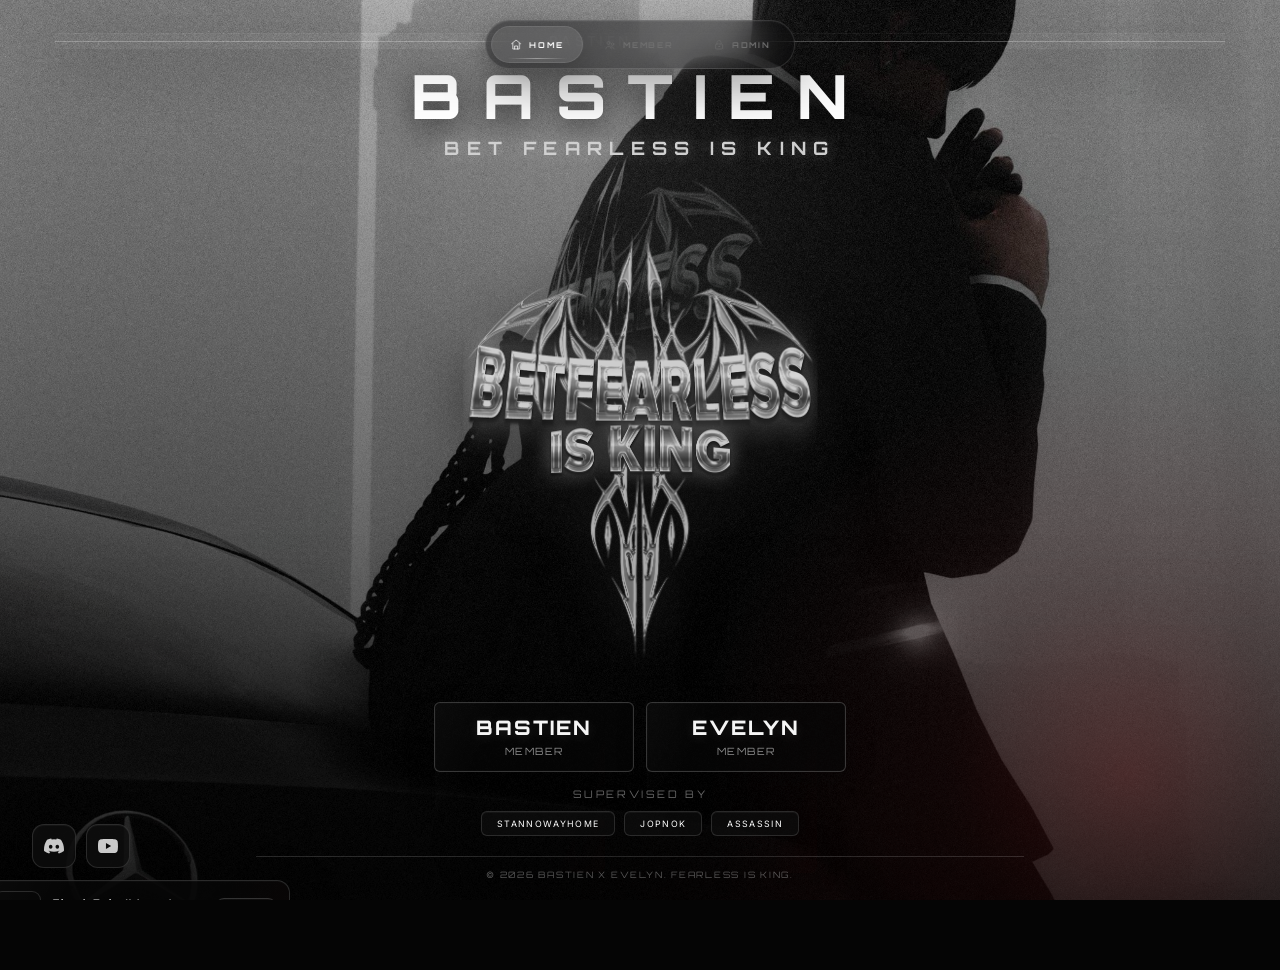
==== commit c676f609: "Add files via upload" ====
--- a/index.html
+++ b/index.html
@@ -10,6 +10,7 @@
 <link rel="stylesheet" href="./css/premium.css">
 <link rel="stylesheet" href="./css/smooth.css">
 <link rel="stylesheet" href="./css/global.css">
+<link rel="stylesheet" href="./css/final-polish.css">
 <style>
 .site-wrapper{opacity:1!important;transform:none!important;filter:none!important}
 
--- a/css/final-polish.css
+++ b/css/final-polish.css
@@ -0,0 +1,111 @@
+/* BASTIEN FINAL POLISH
+   Small, purposeful motion + clearer hierarchy.
+*/
+:root{
+  --b-red: rgba(255, 48, 48, .16);
+  --b-ease: cubic-bezier(.22,1,.36,1);
+}
+
+html, body { min-height: 100%; }
+html { scroll-behavior: smooth; }
+body {
+  background-color:#030303 !important;
+  background-image:
+    radial-gradient(circle at 88% 86%, var(--b-red) 0, rgba(255,48,48,.055) 13%, transparent 31%),
+    linear-gradient(180deg, rgba(0,0,0,.28), rgba(0,0,0,.78)),
+    url('../assets/Bastienstyle.png') !important;
+  background-position:center, center, center;
+  background-size:cover, cover, cover;
+  background-repeat:no-repeat;
+  background-attachment:fixed;
+}
+
+/* Clearer navigation: icon first, label second. */
+.nav {
+  box-shadow: 0 18px 48px rgba(0,0,0,.34), inset 0 1px 0 rgba(255,255,255,.035);
+}
+.nav a {
+  position:relative;
+  overflow:hidden;
+  transform:translateZ(0);
+  transition:color .18s ease, background-color .18s ease, box-shadow .22s var(--b-ease), transform .22s var(--b-ease);
+}
+.nav a::after{
+  content:"";
+  position:absolute;
+  left:16px;
+  right:16px;
+  bottom:4px;
+  height:1px;
+  background:linear-gradient(90deg,transparent,rgba(255,255,255,.55),transparent);
+  opacity:0;
+  transform:scaleX(.55);
+  transition:opacity .2s ease,transform .25s var(--b-ease);
+}
+.nav a:hover::after,.nav a.active::after{opacity:.7;transform:scaleX(1)}
+.nav .nav-icon{width:12px;height:12px}
+
+/* A restrained light sweep on interactive glass surfaces. */
+.member-box,.card,.group,.toolbar,.quick-guide .guide,#bastienMusicDock{
+  position:relative;
+  isolation:isolate;
+}
+.member-box::after,.card::after,.group::after,.toolbar::after,.quick-guide .guide::after,#bastienMusicDock::after{
+  content:"";
+  position:absolute;
+  inset:0;
+  border-radius:inherit;
+  pointer-events:none;
+  background:linear-gradient(115deg,rgba(255,255,255,.045),transparent 28%,transparent 72%,rgba(255,45,45,.035));
+  opacity:.55;
+  z-index:-1;
+}
+
+/* Buttons feel immediate instead of floaty. */
+button,a,.member-box,.card,.filter,.social-btn,.mini-toggle-btn{
+  touch-action:manipulation;
+}
+button:active,.nav a:active,.filter:active,.member-box:active,.social-btn:active,.mini-toggle-btn:active{
+  transform:translateY(1px) scale(.985);
+}
+
+/* Members: category bar remains readable while scrolling. */
+.category-bar{
+  scrollbar-width:none;
+  -ms-overflow-style:none;
+}
+.category-bar::-webkit-scrollbar{display:none}
+.filter.active{box-shadow:0 8px 24px rgba(0,0,0,.25),inset 0 0 0 1px rgba(255,255,255,.06)}
+
+/* Admin: keep the most useful controls visible, without trapping the page. */
+.admin-scroll-hint{
+  color:#555;
+  font:600 7px Orbitron,Arial,sans-serif;
+  letter-spacing:1.5px;
+}
+.groups{align-items:start}
+.group{min-width:0}
+.person{transition:background-color .2s ease,border-color .2s ease,transform .2s var(--b-ease)}
+.person:hover{transform:translateX(2px);background:rgba(255,255,255,.035);border-color:rgba(255,255,255,.13)}
+.add button,.modal-actions .save,.logout{
+  transition:transform .18s var(--b-ease),background-color .18s ease,border-color .18s ease,color .18s ease;
+}
+.add button:hover,.modal-actions .save:hover,.logout:hover{transform:translateY(-1px)}
+
+/* Keep long admin pages naturally scrollable. */
+.admin-page,
+body:has(#groups){
+  overflow-y:auto !important;
+  overflow-x:hidden !important;
+}
+
+@media(max-width:700px){
+  body{background-attachment:scroll}
+  .nav a{padding-inline:13px}
+  .nav a::after{left:11px;right:11px}
+}
+
+@media(prefers-reduced-motion:reduce){
+  html{scroll-behavior:auto}
+  *,*::before,*::after{animation:none!important;transition:none!important}
+}
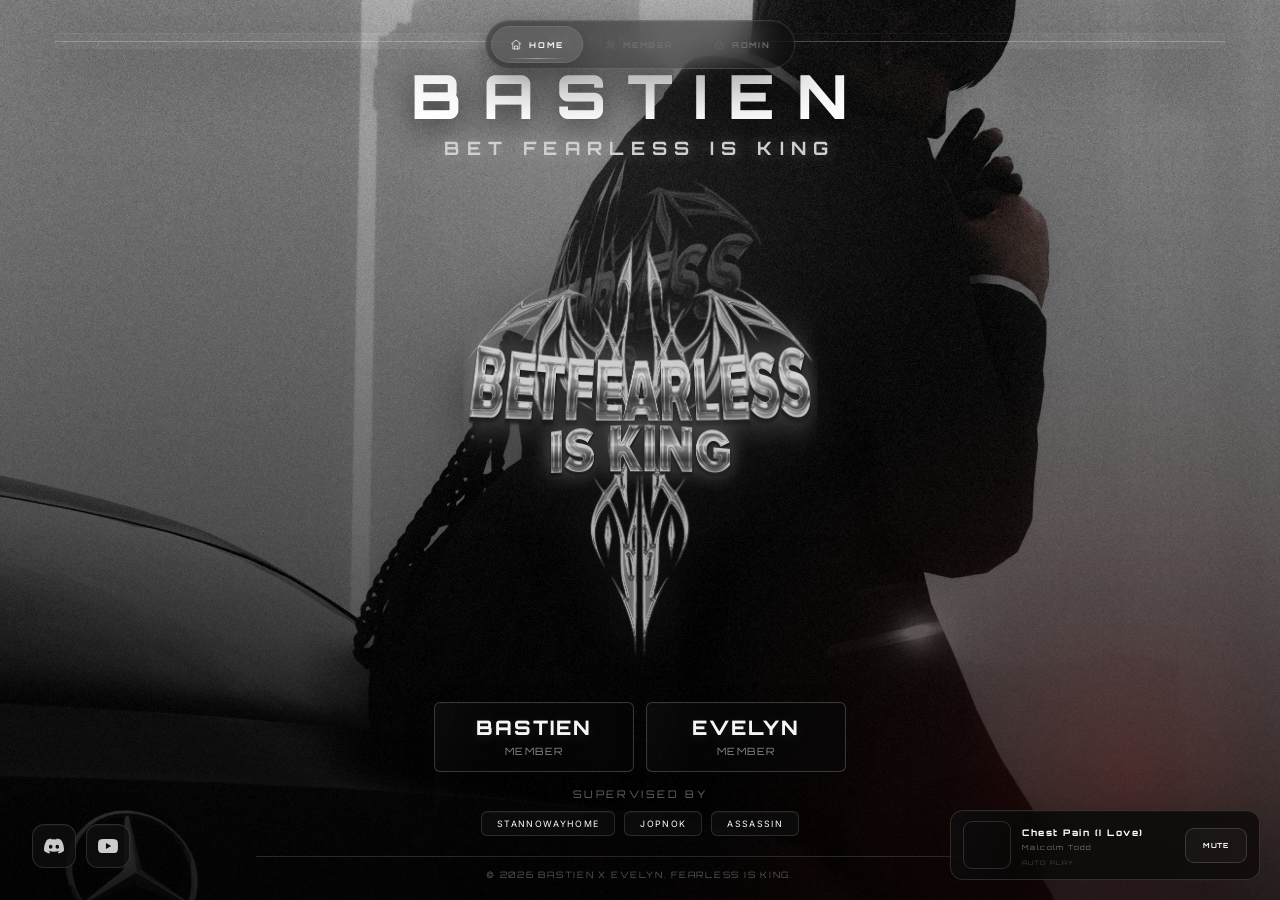
==== commit bd491249: "Add files via upload" ====
--- a/index.html
+++ b/index.html
@@ -41,7 +41,7 @@
 @media(max-width:560px){.nav .nav-icon{width:11px;height:11px}.nav a{gap:6px}}
 </style>
 </head>
-<body>
+<body class="home-page">
 <div class="home-bg" aria-hidden="true"></div>
 <div class="home-shade" aria-hidden="true"></div>
 
--- a/css/global.css
+++ b/css/global.css
@@ -263,3 +263,26 @@
   .nav{max-width:calc(100vw - 20px);width:max-content}
   .nav a{min-width:0;padding-inline:12px}
 }
+
+/* HOME: fixed one-screen layout — no page scrolling */
+body.home-page{
+  height:100dvh;
+  min-height:100dvh;
+  overflow:hidden !important;
+  overscroll-behavior:none;
+}
+body.home-page .site-wrapper{
+  min-height:100dvh;
+  height:100dvh;
+  overflow:hidden;
+}
+
+/* Music dock stays in its original bottom-right position */
+#bastienMusicDock{
+  position:fixed !important;
+  right:20px !important;
+  bottom:20px !important;
+}
+@media(max-width:700px){
+  #bastienMusicDock{right:12px !important;bottom:12px !important}
+}
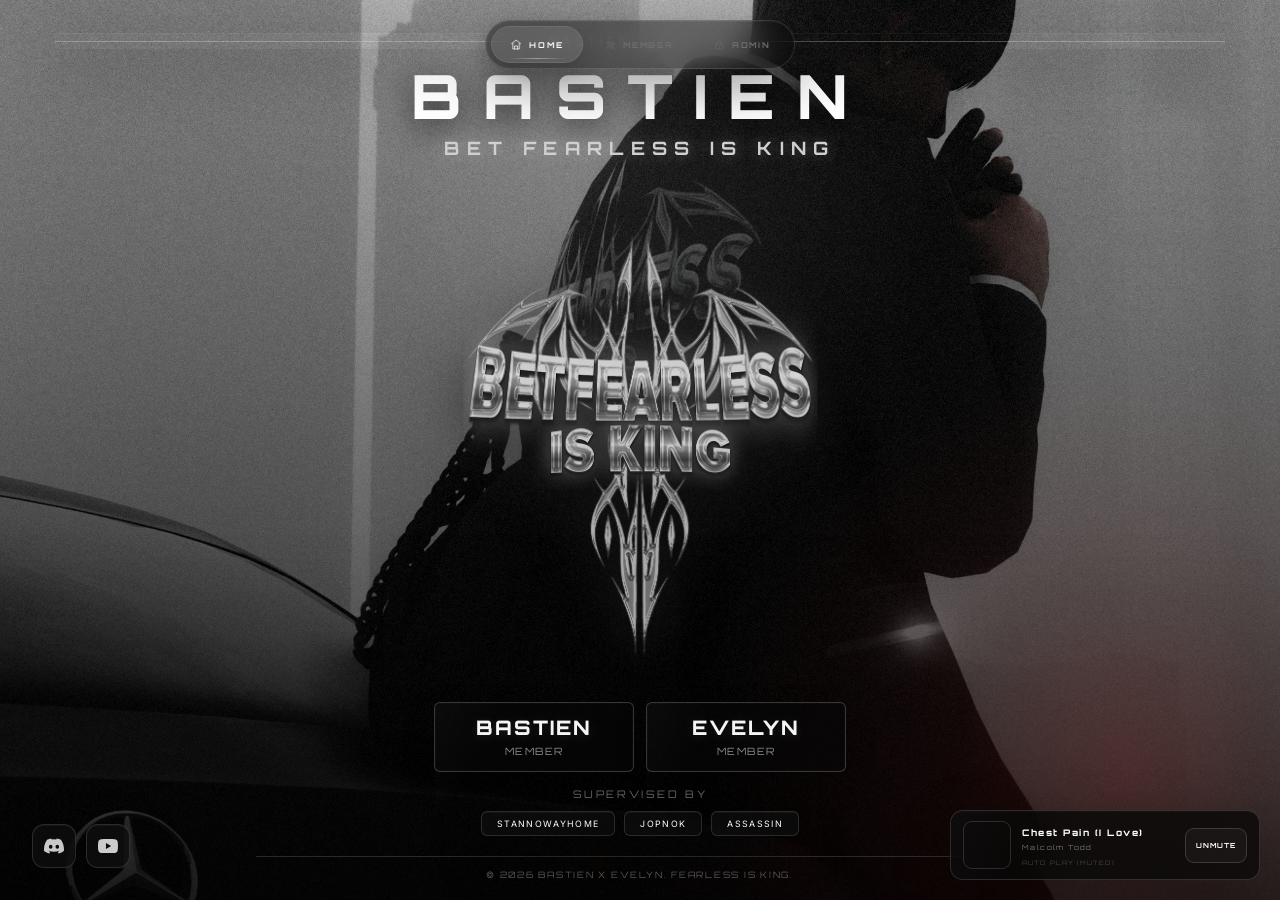
==== commit 6e6efb53: "Add files via upload" ====
--- a/index.html
+++ b/index.html
@@ -14,7 +14,6 @@
 <style>
 .site-wrapper{opacity:1!important;transform:none!important;filter:none!important}
 
-/* STABLE SLICK OVERRIDE */
 .home-bg,.roster-bg{
   animation:none!important;
   will-change:auto!important;
@@ -24,7 +23,6 @@
 </style>
 
 <style>
-/* REFERENCE MEMBER BUTTONS */
 .members-container{display:flex;gap:12px;justify-content:center;align-items:center}
 .member-box{position:relative;display:flex!important;flex-direction:column;align-items:center;justify-content:center;width:200px;min-width:200px;height:70px;padding:0 18px!important;border:1px solid rgba(255,255,255,.20)!important;border-radius:6px!important;background:rgba(7,7,7,.62)!important;backdrop-filter:blur(12px);-webkit-backdrop-filter:blur(12px);box-shadow:0 12px 30px rgba(0,0,0,.24),inset 0 0 0 1px rgba(255,255,255,.015);transition:transform .22s cubic-bezier(.22,1,.36,1),border-color .22s,background .22s,box-shadow .22s!important}
 .member-box:before{content:"";position:absolute;inset:0;border-radius:6px;background:linear-gradient(135deg,rgba(255,255,255,.035),transparent 50%);opacity:0;transition:opacity .22s}
@@ -34,7 +32,6 @@
 .member-role{position:relative;z-index:1;margin-top:7px!important;font-family:Orbitron,Arial,sans-serif!important;font-size:10px!important;font-weight:400!important;letter-spacing:1.5px!important;color:#8a8a8a!important}
 @media(max-width:520px){.members-container{gap:9px;width:100%}.member-box{width:calc(50% - 5px);min-width:0;height:66px}.member-name{font-size:16px!important;letter-spacing:1.5px!important}.member-role{font-size:8px!important}}
 
-/* NAVIGATION ICONS */
 .nav .nav-icon{width:12px;height:12px;fill:none;stroke:currentColor;stroke-width:1.45;stroke-linecap:round;stroke-linejoin:round;opacity:.78;flex:none;transition:transform .22s ease,opacity .22s ease}
 .nav a:hover .nav-icon,.nav a.active .nav-icon{opacity:1;transform:translateY(-.5px)}
 .nav a span{display:inline-block}
--- a/css/premium.css
+++ b/css/premium.css
@@ -1,5 +1,4 @@
 
-/* ================= BASTIEN PREMIUM UI ================= */
 @import url('https://fonts.googleapis.com/css2?family=Inter:wght@400;500;600;700;800&family=Orbitron:wght@500;600;700;800;900&display=swap');
 
 :root{
@@ -30,14 +29,12 @@
   font-family:Orbitron,Inter,Arial,sans-serif!important;
 }
 
-/* Smooth page reveal */
 body{animation:bastienPageIn .9s var(--b-ease) both}
 @keyframes bastienPageIn{
   from{opacity:0;filter:blur(5px)}
   to{opacity:1;filter:blur(0)}
 }
 
-/* Premium glass surfaces */
 .nav,.member-box,.card,.panel,.search,.filter,.supervised-item,.social-btn,.music-player,.top-header-container{
   border-color:var(--b-line)!important;
   box-shadow:0 18px 55px rgba(0,0,0,.28),inset 0 1px 0 rgba(255,255,255,.045);
@@ -48,11 +45,9 @@
   background:linear-gradient(135deg,rgba(25,25,27,.48),rgba(2,2,3,.40))!important;
 }
 
-/* Better hierarchy */
 .member-name,.name{font-weight:700!important;letter-spacing:.05em}
 .member-role,.role{letter-spacing:.16em!important;color:rgba(255,255,255,.46)!important}
 
-/* Refined hover */
 .member-box,.card,.nav a,.filter,.supervised-item,.social-btn,.mini-toggle-btn,.back{
   transition:
     transform .35s var(--b-ease),
@@ -68,7 +63,6 @@
 }
 .member-box:active,.card:active{transform:translateY(-2px) scale(.995)!important}
 
-/* Subtle light sweep on cards */
 .member-box:before,.card:before{
   content:"";
   position:absolute;
@@ -80,7 +74,6 @@
 }
 .member-box:hover:before,.card:hover:before{transform:translateX(120%)}
 
-/* Inputs/buttons */
 .search:focus{
   border-color:rgba(255,255,255,.34)!important;
   box-shadow:0 0 0 4px rgba(255,255,255,.025),0 12px 40px rgba(0,0,0,.3)!important;
@@ -89,19 +82,16 @@
   box-shadow:inset 0 0 0 1px rgba(255,255,255,.09),0 7px 25px rgba(0,0,0,.25)!important;
 }
 
-/* Background depth */
 body:after,.roster-shade,.shade{
   background:
     radial-gradient(circle at 50% 28%,rgba(255,255,255,.035),transparent 34%),
     linear-gradient(180deg,rgba(0,0,0,.38),rgba(0,0,0,.78))!important;
 }
 
-/* Make logo feel integrated rather than pasted */
 .logo-crest,.hero-logo,.roster-logo{
   filter:drop-shadow(0 12px 30px rgba(0,0,0,.8)) drop-shadow(0 0 18px rgba(255,255,255,.10))!important;
 }
 
-/* Fine grain */
 body:global{isolation:isolate}
 @media(prefers-reduced-motion:reduce){
   *,*:before,*:after{
@@ -112,14 +102,12 @@
   }
 }
 
-/* BASTIEN ULTRA SMOOTH */
 *{scrollbar-width:thin;scrollbar-color:rgba(255,255,255,.16) transparent}
 html{scroll-behavior:smooth}
 body{-webkit-tap-highlight-color:transparent}
 a,button,input{outline-offset:3px}
 a:focus-visible,button:focus-visible,input:focus-visible{outline:1px solid rgba(255,255,255,.38)}
 
-/* BASTIEN PAGE TRANSITIONS */
 html{
   opacity:0;
   transition:opacity .42s cubic-bezier(.22,1,.36,1);
--- a/css/smooth.css
+++ b/css/smooth.css
@@ -1,15 +1,9 @@
-
-/* =========================================================
-   BASTIEN — SLICK / STABLE MOTION ENGINE
-   Designed to avoid layout thrashing and shaky continuous motion.
-   ========================================================= */
 
 :root{
   --ease-slick:cubic-bezier(.22,1,.36,1);
   --ease-soft:cubic-bezier(.16,1,.3,1);
 }
 
-/* Never hide the document while JS is loading. */
 html{
   opacity:1;
   transform:translateZ(0);
@@ -30,7 +24,6 @@
   transition:opacity .16s ease,transform .16s var(--ease-slick);
 }
 
-/* Prevent accidental horizontal wobble. */
 html,body{
   max-width:100%;
   overflow-x:hidden;
@@ -40,7 +33,6 @@
   -webkit-font-smoothing:antialiased;
 }
 
-/* GPU-friendly only: transform + opacity. */
 .card,
 .member-box,
 .filter,
@@ -57,7 +49,6 @@
   transform:translateZ(0);
 }
 
-/* Slick hover — no layout-changing properties. */
 .card,
 .member-box,
 .filter,
@@ -92,7 +83,6 @@
   transform:translate3d(0,-2px,0) scale(1.02);
 }
 
-/* Input stays stable while focused. */
 .search,
 input,
 textarea,
@@ -103,7 +93,6 @@
     box-shadow .30s ease;
 }
 
-/* Entrance: short and controlled, no blur animation. */
 .page-stagger{
   animation:bastienEnter .55s var(--ease-slick) both;
 }
@@ -118,8 +107,6 @@
   }
 }
 
-/* Background: completely stable.
-   Continuous scaling was the main source of visual "wobble". */
 .home-bg,
 .roster-bg{
   transform:translateZ(0) scale(1.035);
@@ -127,14 +114,12 @@
   -webkit-backface-visibility:hidden;
 }
 
-/* If an older rule tries to animate the background, disable it. */
 .home-bg,
 .roster-bg{
   animation:none!important;
   will-change:auto;
 }
 
-/* Smooth scrollbar without expensive effects. */
 *{
   scrollbar-width:thin;
   scrollbar-color:rgba(255,255,255,.16) transparent;
@@ -149,7 +134,6 @@
   background:rgba(255,255,255,.24);
 }
 
-/* Avoid text/image dragging and tap flashes. */
 img{
   -webkit-user-drag:none;
   user-select:none;
@@ -158,7 +142,6 @@
   -webkit-tap-highlight-color:transparent;
 }
 
-/* Mobile: even lighter motion. */
 @media(max-width:700px){
   .card:hover,
   .member-box:hover{
@@ -166,7 +149,6 @@
   }
 }
 
-/* Accessibility + stability. */
 @media(prefers-reduced-motion:reduce){
   html,html.page-ready,html.page-leaving{
     opacity:1!important;
--- a/css/global.css
+++ b/css/global.css
@@ -1,8 +1,3 @@
-/* =========================================================
-   BASTIEN GLOBAL FOUNDATION
-   Shared background, glass surfaces and media dock.
-   ========================================================= */
-
 html{
   scroll-behavior:smooth;
   background:#050505;
@@ -27,8 +22,6 @@
   text-rendering:optimizeLegibility;
 }
 
-/* Existing background layers are disabled so the same image
-   is always visible consistently on every page. */
 .home-bg,
 .home-shade,
 .roster-bg,
@@ -53,10 +46,6 @@
 select:focus-visible{
   outline:1px solid rgba(255,255,255,.38);
 }
-
-/* =========================================================
-   SHARED MUSIC DOCK
-   ========================================================= */
 
 #bastienMusicDock{
   position:fixed;
@@ -197,12 +186,10 @@
 }
 
 
-/* LATEST BASTIEN BACKGROUND + SCROLL BEHAVIOR */
 body{background-image:linear-gradient(180deg,rgba(0,0,0,.46),rgba(0,0,0,.80)),url("../assets/Bastienstyle.png") !important;background-position:center center !important;background-size:cover !important;background-repeat:no-repeat !important;background-attachment:fixed !important}
 .nav{z-index:20}
 
 
-/* SHARED NAVIGATION */
 .nav{position:relative;width:max-content;margin:0 auto 34px;padding:5px;border:1px solid rgba(255,255,255,.14);border-radius:999px;background:rgba(5,5,5,.70);backdrop-filter:blur(18px);-webkit-backdrop-filter:blur(18px);box-shadow:0 14px 40px rgba(0,0,0,.35);display:flex;gap:3px;z-index:20}
 .nav a{height:37px;padding:0 18px;border-radius:999px;display:flex;align-items:center;justify-content:center;gap:7px;color:#6f6f6f;text-decoration:none;font:700 8px Orbitron,Arial,sans-serif;letter-spacing:1.8px;transition:color .22s ease,background-color .22s ease,border-color .22s ease,transform .22s ease}
 .nav a:hover,.nav a.active{color:#fff;background:rgba(255,255,255,.085);box-shadow:inset 0 0 0 1px rgba(255,255,255,.07)}
@@ -211,15 +198,10 @@
 .nav a span{display:inline-block}
 @media(max-width:600px){.nav{max-width:calc(100vw - 24px);margin-bottom:26px}.nav a{height:34px;padding:0 11px;font-size:7px;letter-spacing:1.2px}.nav .nav-icon{width:11px;height:11px}}
 
-/* HOME NAV POSITION */
 .home-nav{position:fixed;top:20px;left:50%;transform:translateX(-50%);margin:0;white-space:nowrap}
 @media(max-width:520px){.home-nav{top:12px}}
 
 
-/* =========================================================
-   FINAL POLISH — BASTIEN 2026
-   Subtle motion, readable hierarchy, lightweight effects.
-   ========================================================= */
 html{scroll-behavior:smooth;overflow-y:scroll;overscroll-behavior-y:auto}
 body{min-height:100vh;overflow-x:hidden;overflow-y:auto!important;background-color:#050505!important;background-image:
   linear-gradient(180deg,rgba(0,0,0,.42),rgba(0,0,0,.80)),
@@ -231,40 +213,32 @@
   linear-gradient(180deg,transparent 58%,rgba(0,0,0,.18) 100%);opacity:.9}
 body::after{content:"";position:fixed;inset:0;z-index:-2;pointer-events:none;background:radial-gradient(circle at 76% 78%,rgba(210,20,20,.055),transparent 22%);mix-blend-mode:screen}
 
-/* One restrained glass language across the site. */
 .nav,.toolbar,.guide,.group,.card,.member-box,.filter,.search,.denied-box,#bastienMusicDock{
   box-shadow:0 18px 55px rgba(0,0,0,.28),inset 0 1px 0 rgba(255,255,255,.025)
 }
 
-/* Navigation: [icon] HOME / [icon] MEMBER / [icon] ADMIN */
 .nav a{min-width:92px}
 .nav .nav-icon{width:12px;height:12px;flex:0 0 12px}
 
-/* Faster, softer interaction without excessive movement. */
 a,button{cursor:pointer}
 button:active,.nav a:active,.filter:active,.member-box:active{transform:translate3d(0,1px,0)!important}
 
-/* Keep the admin page naturally scrollable even with many members. */
 .page{min-height:100vh;height:auto!important;overflow:visible!important}
 .groups{align-items:start}
 .group{height:max-content}
 
-/* Subtle red reflection matching the car tail-light in the background. */
 .group::after,.card::after,.member-box::after{content:"";position:absolute;right:-80px;bottom:-90px;width:170px;height:170px;border-radius:50%;background:radial-gradient(circle,rgba(180,0,0,.07),transparent 68%);pointer-events:none}
 
-/* Respect accessibility settings. */
 @media(prefers-reduced-motion:reduce){
   html{scroll-behavior:auto}
   *,*::before,*::after{animation-duration:.001ms!important;animation-iteration-count:1!important;transition-duration:.001ms!important}
 }
 
-/* Small screens: nav remains obvious and easy to tap. */
 @media(max-width:600px){
   .nav{max-width:calc(100vw - 20px);width:max-content}
   .nav a{min-width:0;padding-inline:12px}
 }
 
-/* HOME: fixed one-screen layout — no page scrolling */
 body.home-page{
   height:100dvh;
   min-height:100dvh;
@@ -277,7 +251,6 @@
   overflow:hidden;
 }
 
-/* Music dock stays in its original bottom-right position */
 #bastienMusicDock{
   position:fixed !important;
   right:20px !important;
--- a/css/final-polish.css
+++ b/css/final-polish.css
@@ -1,6 +1,3 @@
-/* BASTIEN FINAL POLISH
-   Small, purposeful motion + clearer hierarchy.
-*/
 :root{
   --b-red: rgba(255, 48, 48, .16);
   --b-ease: cubic-bezier(.22,1,.36,1);
@@ -20,7 +17,6 @@
   background-attachment:fixed;
 }
 
-/* Clearer navigation: icon first, label second. */
 .nav {
   box-shadow: 0 18px 48px rgba(0,0,0,.34), inset 0 1px 0 rgba(255,255,255,.035);
 }
@@ -45,7 +41,6 @@
 .nav a:hover::after,.nav a.active::after{opacity:.7;transform:scaleX(1)}
 .nav .nav-icon{width:12px;height:12px}
 
-/* A restrained light sweep on interactive glass surfaces. */
 .member-box,.card,.group,.toolbar,.quick-guide .guide,#bastienMusicDock{
   position:relative;
   isolation:isolate;
@@ -61,7 +56,6 @@
   z-index:-1;
 }
 
-/* Buttons feel immediate instead of floaty. */
 button,a,.member-box,.card,.filter,.social-btn,.mini-toggle-btn{
   touch-action:manipulation;
 }
@@ -69,7 +63,6 @@
   transform:translateY(1px) scale(.985);
 }
 
-/* Members: category bar remains readable while scrolling. */
 .category-bar{
   scrollbar-width:none;
   -ms-overflow-style:none;
@@ -77,7 +70,6 @@
 .category-bar::-webkit-scrollbar{display:none}
 .filter.active{box-shadow:0 8px 24px rgba(0,0,0,.25),inset 0 0 0 1px rgba(255,255,255,.06)}
 
-/* Admin: keep the most useful controls visible, without trapping the page. */
 .admin-scroll-hint{
   color:#555;
   font:600 7px Orbitron,Arial,sans-serif;
@@ -92,7 +84,6 @@
 }
 .add button:hover,.modal-actions .save:hover,.logout:hover{transform:translateY(-1px)}
 
-/* Keep long admin pages naturally scrollable. */
 .admin-page,
 body:has(#groups){
   overflow-y:auto !important;
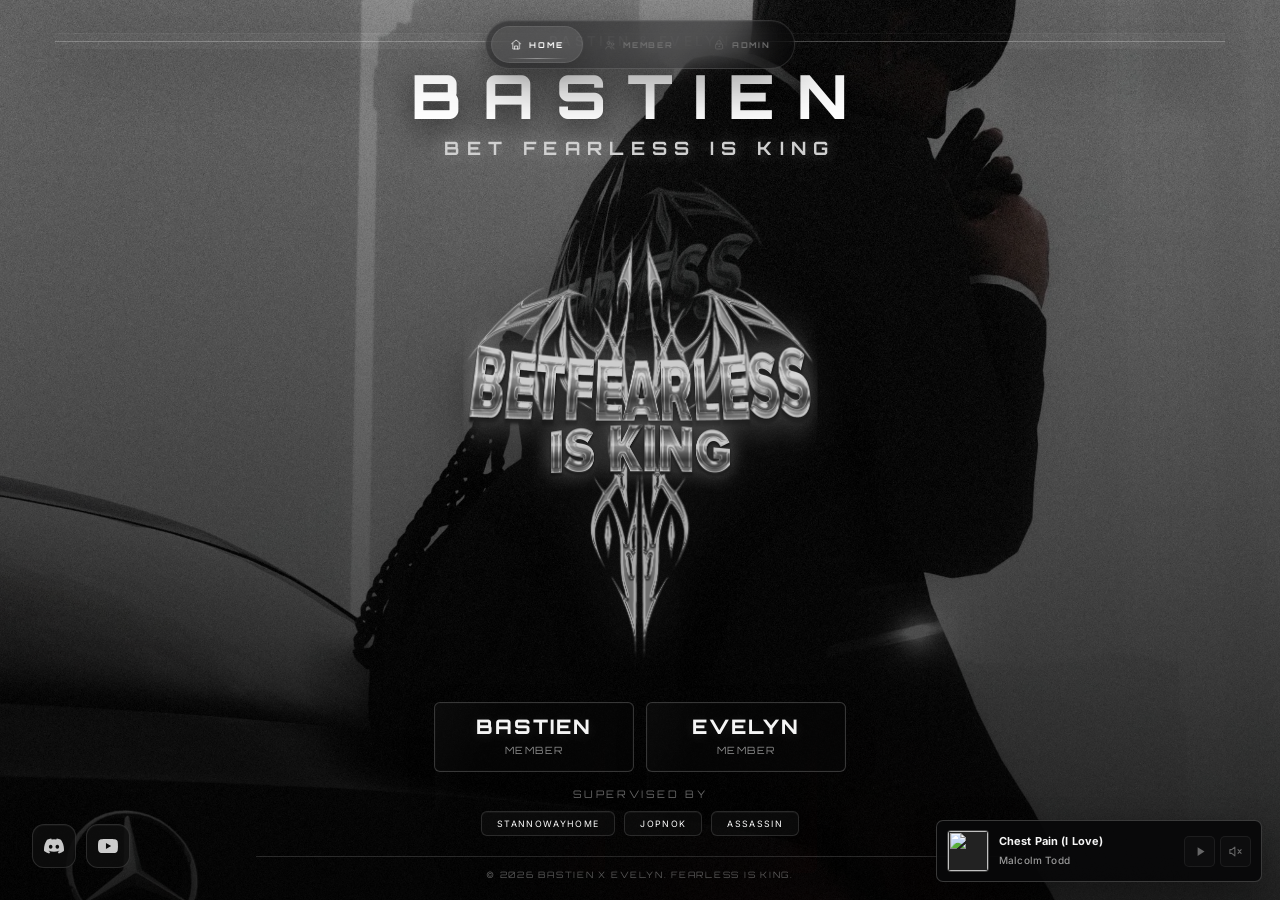
==== commit e8248903: "Add files via upload" ====
--- a/index.html
+++ b/index.html
@@ -4,6 +4,7 @@
 <meta charset="utf-8">
 <meta name="viewport" content="width=device-width,initial-scale=1.0">
 <title>BASTIEN</title>
+<link rel="preload" as="image" href="./assets/Bastienstyle.webp" type="image/webp" fetchpriority="high">
 <link rel="icon" type="image/png" href="./assets/logobastien.png">
 <link href="https://fonts.googleapis.com/css2?family=Orbitron:wght@400;500;700;800;900&display=swap" rel="stylesheet">
 <link rel="stylesheet" href="./css/style.css">
@@ -11,6 +12,8 @@
 <link rel="stylesheet" href="./css/smooth.css">
 <link rel="stylesheet" href="./css/global.css">
 <link rel="stylesheet" href="./css/final-polish.css">
+<link rel="stylesheet" href="./css/performance.css">
+<link rel="stylesheet" href="./css/music-player.css">
 <style>
 .site-wrapper{opacity:1!important;transform:none!important;filter:none!important}
 
--- a/css/global.css
+++ b/css/global.css
@@ -11,7 +11,7 @@
   background-color:#050505 !important;
   background-image:
     linear-gradient(180deg,rgba(0,0,0,.40),rgba(0,0,0,.76)),
-    url("../assets/Bastienstyle.png") !important;
+    url("../assets/Bastienstyle.webp") !important;
   background-position:center center;
   background-size:cover;
   background-repeat:no-repeat;
@@ -47,146 +47,8 @@
   outline:1px solid rgba(255,255,255,.38);
 }
 
-#bastienMusicDock{
-  position:fixed;
-  right:20px;
-  bottom:20px;
-  z-index:9999;
-  width:310px;
-  min-height:70px;
-  display:grid;
-  grid-template-columns:48px minmax(0,1fr) 62px;
-  grid-template-rows:auto auto;
-  align-items:center;
-  column-gap:11px;
-  padding:10px 12px;
-  border:1px solid rgba(255,255,255,.15);
-  border-radius:13px;
-  background:rgba(7,7,7,.78);
-  backdrop-filter:blur(18px) saturate(.9);
-  -webkit-backdrop-filter:blur(18px) saturate(.9);
-  box-shadow:0 16px 45px rgba(0,0,0,.48),inset 0 1px 0 rgba(255,255,255,.04);
-  transform:translateZ(0);
-  transition:transform .24s cubic-bezier(.22,1,.36,1),
-             border-color .24s ease,
-             background-color .24s ease;
-}
 
-#bastienMusicDock:hover{
-  transform:translate3d(0,-2px,0);
-  border-color:rgba(255,255,255,.27);
-  background:rgba(10,10,10,.86);
-}
-
-#bastienMusicDock .cover{
-  grid-row:1 / 3;
-  width:48px;
-  height:48px;
-  border-radius:9px;
-  background:center/cover no-repeat;
-  border:1px solid rgba(255,255,255,.14);
-  overflow:hidden;
-}
-
-#bastienMusicDock .meta{
-  min-width:0;
-  align-self:end;
-}
-
-#bastienMusicDock .music-title{
-  font:800 9px Orbitron,Arial,sans-serif;
-  letter-spacing:1.5px;
-  color:#fff;
-  white-space:nowrap;
-  overflow:hidden;
-  text-overflow:ellipsis;
-}
-
-#bastienMusicDock .music-sub{
-  margin-top:5px;
-  color:#737373;
-  font:7px Orbitron,Arial,sans-serif;
-  letter-spacing:1.4px;
-  white-space:nowrap;
-  overflow:hidden;
-  text-overflow:ellipsis;
-}
-
-#bastienMusicDock .state{
-  grid-column:2;
-  position:static;
-  min-height:0;
-  margin-top:4px;
-  color:#454545;
-  font:6px Orbitron,Arial,sans-serif;
-  letter-spacing:1.1px;
-}
-
-#bastienMusicDock button{
-  grid-column:3;
-  grid-row:1 / 3;
-  width:62px;
-  height:35px;
-  border:1px solid rgba(255,255,255,.15);
-  border-radius:9px;
-  background:rgba(255,255,255,.04);
-  color:#fff;
-  cursor:pointer;
-  display:grid;
-  place-items:center;
-  font:700 7px Orbitron,Arial,sans-serif;
-  letter-spacing:.7px;
-  transition:transform .2s ease,
-             background-color .2s ease,
-             border-color .2s ease;
-}
-
-#bastienMusicDock button:hover{
-  transform:scale(1.04);
-  background:rgba(255,255,255,.09);
-  border-color:rgba(255,255,255,.30);
-}
-
-#bastienMusicFrame{
-  position:fixed;
-  left:-9999px;
-  top:-9999px;
-  width:1px;
-  height:1px;
-  opacity:0;
-  pointer-events:none;
-}
-
-@media(max-width:700px){
-  #bastienMusicDock{
-    right:12px;
-    bottom:12px;
-    width:270px;
-  }
-
-  #bastienMusicDock .cover{
-    width:44px;
-    height:44px;
-  }
-}
-
-@media(max-width:420px){
-  #bastienMusicDock{
-    width:calc(100vw - 24px);
-  }
-}
-
-@media(prefers-reduced-motion:reduce){
-  #bastienMusicDock,
-  #bastienMusicDock:hover,
-  #bastienMusicDock button{
-    transition:none;
-    transform:none;
-  }
-}
-
-
-body{background-image:linear-gradient(180deg,rgba(0,0,0,.46),rgba(0,0,0,.80)),url("../assets/Bastienstyle.png") !important;background-position:center center !important;background-size:cover !important;background-repeat:no-repeat !important;background-attachment:fixed !important}
+body{background-image:linear-gradient(180deg,rgba(0,0,0,.46),rgba(0,0,0,.80)),url("../assets/Bastienstyle.webp") !important;background-position:center center !important;background-size:cover !important;background-repeat:no-repeat !important;background-attachment:fixed !important}
 .nav{z-index:20}
 
 
@@ -206,7 +68,7 @@
 body{min-height:100vh;overflow-x:hidden;overflow-y:auto!important;background-color:#050505!important;background-image:
   linear-gradient(180deg,rgba(0,0,0,.42),rgba(0,0,0,.80)),
   radial-gradient(circle at 84% 82%,rgba(170,0,0,.075),transparent 27%),
-  url("../assets/Bastienstyle.png")!important;
+  url("../assets/Bastienstyle.webp")!important;
   background-position:center,center,center!important;background-size:cover,cover,cover!important;background-repeat:no-repeat!important;background-attachment:fixed,fixed,fixed!important}
 body::before{content:"";position:fixed;inset:0;z-index:-3;pointer-events:none;background:
   radial-gradient(circle at 50% 18%,rgba(255,255,255,.045),transparent 34%),
@@ -251,11 +113,3 @@
   overflow:hidden;
 }
 
-#bastienMusicDock{
-  position:fixed !important;
-  right:20px !important;
-  bottom:20px !important;
-}
-@media(max-width:700px){
-  #bastienMusicDock{right:12px !important;bottom:12px !important}
-}
--- a/css/final-polish.css
+++ b/css/final-polish.css
@@ -10,7 +10,7 @@
   background-image:
     radial-gradient(circle at 88% 86%, var(--b-red) 0, rgba(255,48,48,.055) 13%, transparent 31%),
     linear-gradient(180deg, rgba(0,0,0,.28), rgba(0,0,0,.78)),
-    url('../assets/Bastienstyle.png') !important;
+    url('../assets/Bastienstyle.webp') !important;
   background-position:center, center, center;
   background-size:cover, cover, cover;
   background-repeat:no-repeat;
--- a/css/performance.css
+++ b/css/performance.css
@@ -0,0 +1,22 @@
+/* Lightweight overrides only: layout, authentication and member data are unchanged. */
+html {opacity:1!important;backface-visibility:visible;transform:none;}
+html.page-ready {opacity:1!important;filter:none!important;transform:none!important;transition:opacity .16s ease!important}
+html.page-leaving {opacity:0!important;filter:none!important;transform:none!important;transition:opacity .14s ease!important}
+body {animation:none!important;filter:none!important;
+  background-image:linear-gradient(180deg,rgba(0,0,0,.42),rgba(0,0,0,.80)),url('../assets/Bastienstyle.webp')!important;
+  background-position:center center!important;
+  background-size:cover!important;
+  background-repeat:no-repeat!important;
+  background-attachment:fixed!important;
+}
+/* The login's existing separate background layer also uses the optimized image. */
+.bg {background-image:url('../assets/Bastienstyle.webp')!important}
+.card,.filter,.search,.member-box,.roster-bg {will-change:auto!important}
+.card,.member-box,.nav a,.social-btn {backface-visibility:visible}
+@media(max-width:700px) {
+  body {background-attachment:scroll!important}
+  .nav,.card,.member-box,.search,.filter {backdrop-filter:blur(8px)!important;-webkit-backdrop-filter:blur(8px)!important}
+}
+@media(prefers-reduced-motion:reduce) {
+  html,html.page-ready,html.page-leaving {opacity:1!important;transition:none!important}
+}
--- a/css/music-player.css
+++ b/css/music-player.css
@@ -0,0 +1,149 @@
+/* One small, square-cornered monochrome dock on all four active site pages. */
+#bastienMusicDock {
+  box-sizing:border-box;
+  position:fixed!important;
+  inset:auto 18px 18px auto!important;
+  z-index:9999;
+  display:flex;
+  align-items:center;
+  gap:10px;
+  width:min(326px,calc(100vw - 24px));
+  min-height:62px;
+  padding:9px 10px;
+  border:1px solid rgba(255,255,255,.20)!important;
+  border-radius:7px;
+  background:rgba(8,8,9,.94)!important;
+  color:#f5f5f5;
+  box-shadow:0 10px 30px rgba(0,0,0,.36)!important;
+  backdrop-filter:none!important;
+  -webkit-backdrop-filter:none!important;
+  isolation:isolate;
+  font-family:Inter,Arial,sans-serif;
+  transition:background-color .2s ease,border-color .2s ease,transform .2s cubic-bezier(.22,1,.36,1);
+}
+#bastienMusicDock::after {display:none!important}
+#bastienMusicDock:hover {
+  background:rgba(17,17,18,.98)!important;
+  border-color:rgba(255,255,255,.34)!important;
+  transform:translateY(-2px);
+}
+#bastienMusicDock .music-cover {
+  width:42px;
+  height:42px;
+  flex:0 0 42px;
+  overflow:hidden;
+  border:1px solid rgba(255,255,255,.12);
+  border-radius:4px;
+  background:#222;
+}
+#bastienMusicDock .music-cover img {
+  display:block;
+  width:100%;
+  height:100%;
+  object-fit:cover;
+}
+#bastienMusicDock .music-meta {
+  display:flex;
+  flex:1 1 auto;
+  flex-direction:column;
+  justify-content:center;
+  gap:5px;
+  min-width:0;
+}
+#bastienMusicDock .music-title {
+  display:block;
+  overflow:hidden;
+  color:#f5f5f5;
+  font-size:11px;
+  font-weight:700;
+  line-height:1.25;
+  letter-spacing:.01em;
+  white-space:nowrap;
+  text-overflow:ellipsis;
+}
+#bastienMusicDock .music-artist {
+  display:block;
+  overflow:hidden;
+  color:#999;
+  font-size:10px;
+  font-weight:500;
+  line-height:1.25;
+  letter-spacing:.015em;
+  white-space:nowrap;
+  text-overflow:ellipsis;
+}
+#bastienMusicDock .music-actions {
+  display:flex;
+  gap:5px;
+  align-items:center;
+  flex:0 0 auto;
+}
+#bastienMusicDock .music-control {
+  box-sizing:border-box;
+  display:grid;
+  place-items:center;
+  width:31px;
+  height:31px;
+  padding:0;
+  border:1px solid rgba(255,255,255,.16);
+  border-radius:5px;
+  background:rgba(255,255,255,.045);
+  color:#e8e8e8;
+  cursor:pointer;
+  transition:color .18s ease,background-color .18s ease,border-color .18s ease,transform .18s ease;
+}
+#bastienMusicDock .music-control svg {
+  width:15px;
+  height:15px;
+  fill:none;
+  stroke:currentColor;
+  stroke-width:1.65;
+  stroke-linecap:round;
+  stroke-linejoin:round;
+}
+#bastienMusicDock .music-control:hover:not(:disabled),
+#bastienMusicDock .music-control:focus-visible {
+  color:#090909;
+  background:#fff;
+  border-color:#fff;
+  transform:translateY(-1px);
+}
+#bastienMusicDock .music-control:disabled {cursor:default;opacity:.42}
+#bastienMusicDock .music-control:active:not(:disabled) {transform:translateY(0)!important}
+#bastienMusicDock .music-sr-only {
+  position:absolute;
+  width:1px;
+  height:1px;
+  padding:0;
+  margin:-1px;
+  overflow:hidden;
+  clip:rect(0,0,0,0);
+  white-space:nowrap;
+  border:0;
+}
+#bastienMusicFrame {
+  position:fixed!important;
+  left:-10000px!important;
+  top:0!important;
+  width:200px!important;
+  height:200px!important;
+  opacity:0;
+  pointer-events:none;
+  border:0;
+}
+@media(max-width:700px) {
+  #bastienMusicDock {right:12px!important;bottom:12px!important}
+}
+@media(max-width:460px) {
+  body.home-page #bastienMusicDock {bottom:65px!important}
+  #bastienMusicDock {gap:8px;min-height:58px;padding:7px 8px}
+  #bastienMusicDock .music-cover {width:38px;height:38px;flex-basis:38px}
+  #bastienMusicDock .music-actions {gap:4px}
+  #bastienMusicDock .music-control {width:29px;height:29px}
+}
+@media(prefers-reduced-motion:reduce) {
+  #bastienMusicDock,#bastienMusicDock:hover,#bastienMusicDock .music-control {
+    transform:none!important;
+    transition:none!important;
+  }
+}
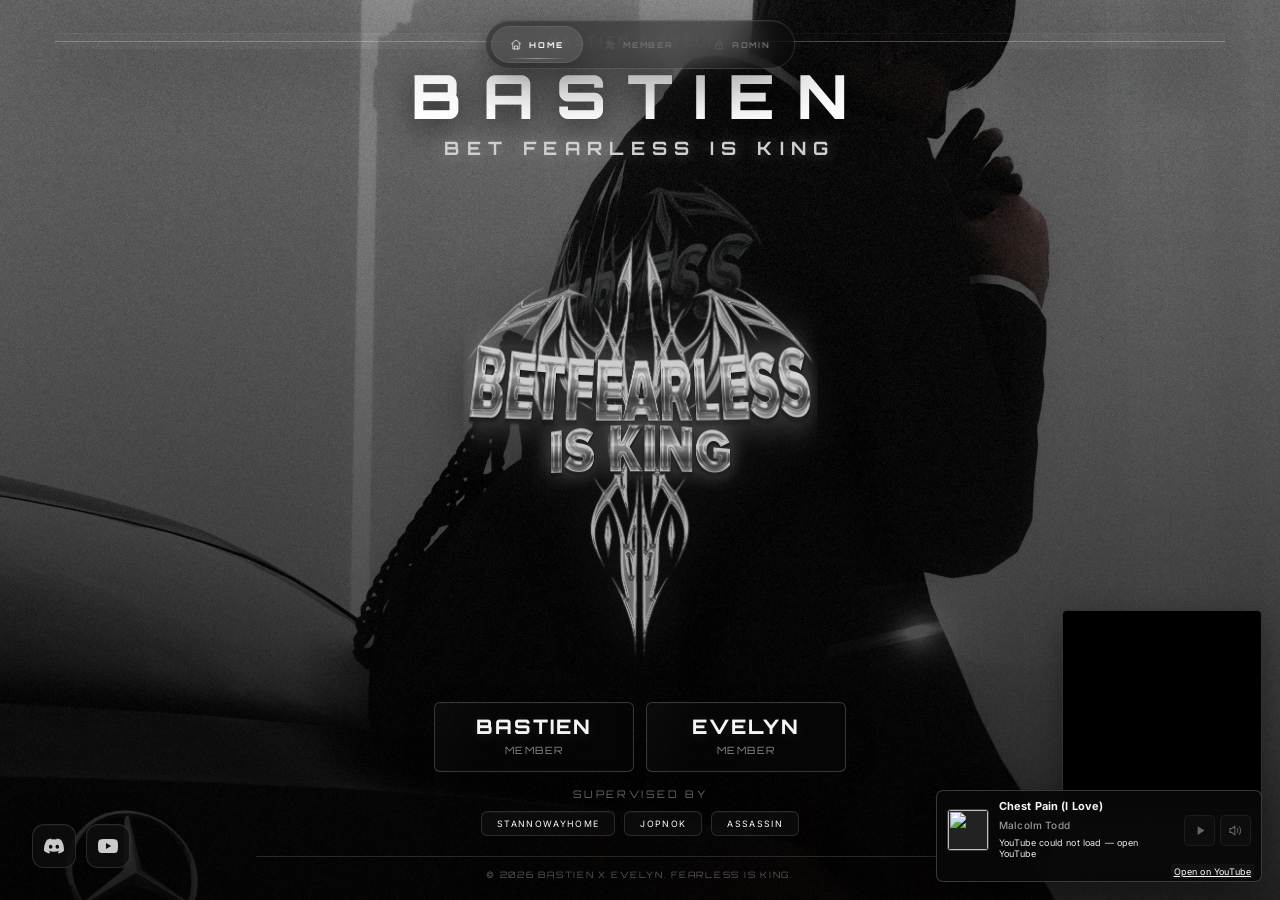
==== commit ad6a0cb7: "Add files via upload" ====
--- a/index.html
+++ b/index.html
@@ -13,7 +13,7 @@
 <link rel="stylesheet" href="./css/global.css">
 <link rel="stylesheet" href="./css/final-polish.css">
 <link rel="stylesheet" href="./css/performance.css">
-<link rel="stylesheet" href="./css/music-player.css">
+<link rel="stylesheet" href="./css/music-player.css?v=20260920-fix2">
 <style>
 .site-wrapper{opacity:1!important;transform:none!important;filter:none!important}
 
@@ -100,7 +100,7 @@
             <svg viewBox="0 0 24 24"><path d="M23.498 6.186a3.016 3.016 0 0 0-2.122-2.136C19.505 3.545 12 3.545 12 3.545s-7.505 0-9.377.505A3.017 3.017 0 0 0 .502 6.186C0 8.07 0 12 0 12s0 3.93.502 5.814a3.016 3.016 0 0 0 2.122 2.136c1.871.505 9.376.505 9.376.505s7.505 0 9.377-.505a3.015 3.015 0 0 0 2.122-2.136C24 15.93 24 12 24 12s0-3.93-.502-5.814zM9.545 15.568V8.432L15.818 12l-6.273 3.568z"></path></svg>
         </a>
     </div>
-<script src="./js/music.js" defer></script>
+<script src="./js/music.js?v=20260920-fix2" defer></script>
 
 
 <script src="./js/transition.js" defer></script>
--- a/css/music-player.css
+++ b/css/music-player.css
@@ -1,4 +1,4 @@
-/* One small, square-cornered monochrome dock on all four active site pages. */
+/* One small rounded monochrome music dock, shared by all four active pages. */
 #bastienMusicDock {
   box-sizing:border-box;
   position:fixed!important;
@@ -121,21 +121,53 @@
   white-space:nowrap;
   border:0;
 }
+/* Visible YouTube iframe: minimum size, unobscured, adjacent to dock. */
 #bastienMusicFrame {
+  box-sizing:border-box;
   position:fixed!important;
-  left:-10000px!important;
-  top:0!important;
+  left:auto!important;
+  top:auto!important;
+  right:18px!important;
+  bottom:90px!important;
   width:200px!important;
   height:200px!important;
-  opacity:0;
-  pointer-events:none;
-  border:0;
+  opacity:1!important;
+  visibility:visible!important;
+  pointer-events:auto!important;
+  z-index:9998;
+  border:1px solid rgba(255,255,255,.2);
+  border-radius:5px;
+  background:#000;
+  box-shadow:0 10px 30px rgba(0,0,0,.35);
 }
+#bastienMusicDock .music-hint {
+  display:block;
+  color:#ededed;
+  font-size:9px;
+  line-height:1.3;
+  white-space:normal;
+}
+#bastienMusicDock .music-hint[hidden],
+#bastienMusicDock .music-external[hidden] { display:none!important; }
+#bastienMusicDock .music-external {
+  position:absolute;
+  bottom:2px;
+  right:7px;
+  z-index:1;
+  padding:2px 3px;
+  color:#fff;
+  font-size:9px;
+  background:#111;
+  text-decoration:underline;
+}
+#bastienMusicDock:has(.music-external:not([hidden])) { padding-bottom:21px; }
 @media(max-width:700px) {
   #bastienMusicDock {right:12px!important;bottom:12px!important}
+  #bastienMusicFrame {right:12px!important;bottom:82px!important}
 }
 @media(max-width:460px) {
   body.home-page #bastienMusicDock {bottom:65px!important}
+  body.home-page #bastienMusicFrame {bottom:135px!important}
   #bastienMusicDock {gap:8px;min-height:58px;padding:7px 8px}
   #bastienMusicDock .music-cover {width:38px;height:38px;flex-basis:38px}
   #bastienMusicDock .music-actions {gap:4px}
@@ -147,3 +179,10 @@
     transition:none!important;
   }
 }
+
+/* Draw attention only when browser policy requires a manual unmute. */
+#bastienMusicDock[data-autoplay-fallback="true"] #bastienMusicMute {
+  color:#fff;
+  border-color:rgba(255,255,255,.7);
+  background:rgba(255,255,255,.12);
+}
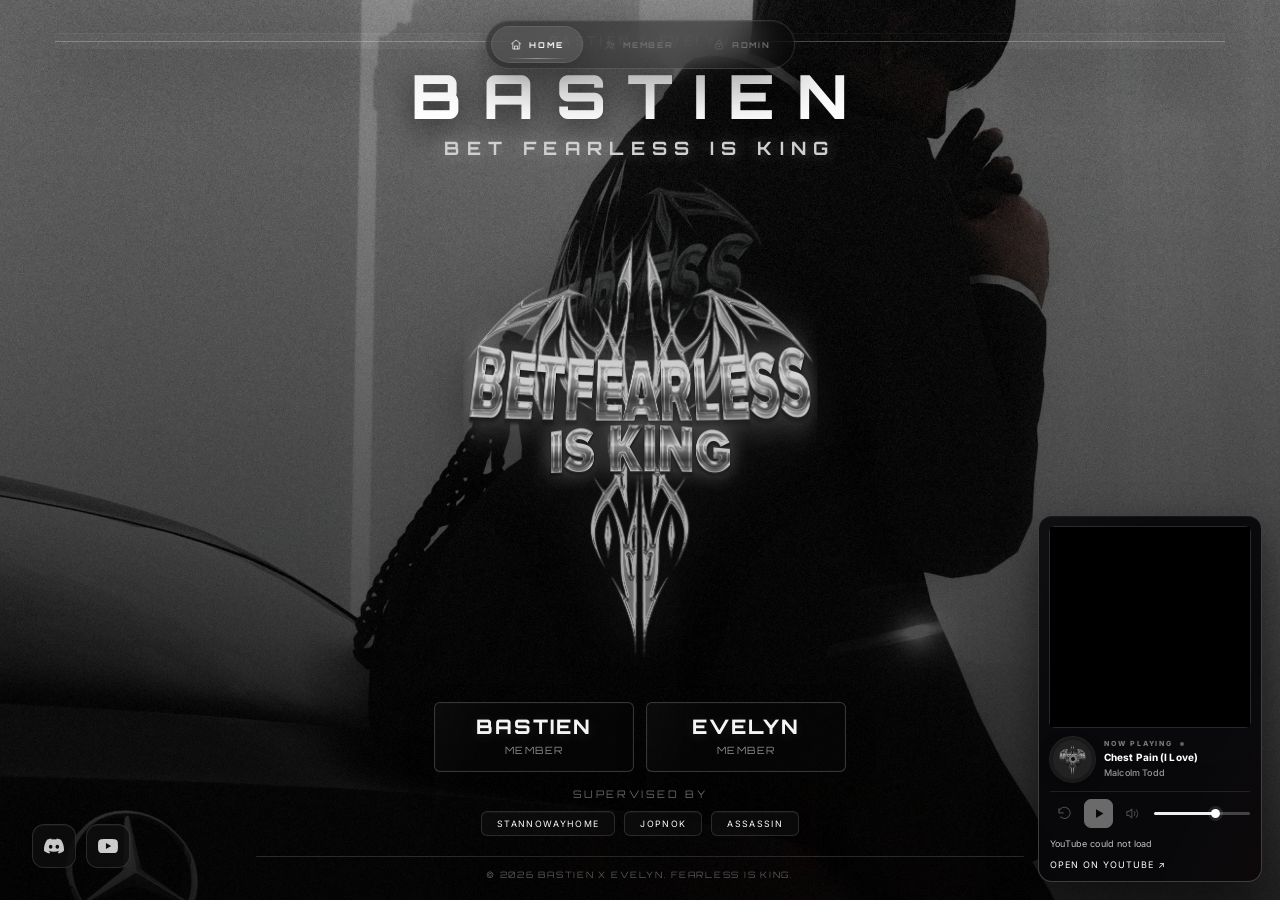
==== commit edea5ff6: "Add files via upload" ====
--- a/index.html
+++ b/index.html
@@ -13,7 +13,7 @@
 <link rel="stylesheet" href="./css/global.css">
 <link rel="stylesheet" href="./css/final-polish.css">
 <link rel="stylesheet" href="./css/performance.css">
-<link rel="stylesheet" href="./css/music-player.css?v=20260920-fix2">
+<link rel="stylesheet" href="./css/music-player.css?v=20260920-wellesley">
 <style>
 .site-wrapper{opacity:1!important;transform:none!important;filter:none!important}
 
@@ -100,7 +100,7 @@
             <svg viewBox="0 0 24 24"><path d="M23.498 6.186a3.016 3.016 0 0 0-2.122-2.136C19.505 3.545 12 3.545 12 3.545s-7.505 0-9.377.505A3.017 3.017 0 0 0 .502 6.186C0 8.07 0 12 0 12s0 3.93.502 5.814a3.016 3.016 0 0 0 2.122 2.136c1.871.505 9.376.505 9.376.505s7.505 0 9.377-.505a3.015 3.015 0 0 0 2.122-2.136C24 15.93 24 12 24 12s0-3.93-.502-5.814zM9.545 15.568V8.432L15.818 12l-6.273 3.568z"></path></svg>
         </a>
     </div>
-<script src="./js/music.js?v=20260920-fix2" defer></script>
+<script src="./js/music.js?v=20260920-wellesley" defer></script>
 
 
 <script src="./js/transition.js" defer></script>
--- a/css/music-player.css
+++ b/css/music-player.css
@@ -1,188 +1,67 @@
-/* One small rounded monochrome music dock, shared by all four active pages. */
-#bastienMusicDock {
-  box-sizing:border-box;
-  position:fixed!important;
-  inset:auto 18px 18px auto!important;
-  z-index:9999;
-  display:flex;
-  align-items:center;
-  gap:10px;
-  width:min(326px,calc(100vw - 24px));
-  min-height:62px;
-  padding:9px 10px;
-  border:1px solid rgba(255,255,255,.20)!important;
-  border-radius:7px;
-  background:rgba(8,8,9,.94)!important;
-  color:#f5f5f5;
-  box-shadow:0 10px 30px rgba(0,0,0,.36)!important;
-  backdrop-filter:none!important;
-  -webkit-backdrop-filter:none!important;
-  isolation:isolate;
-  font-family:Inter,Arial,sans-serif;
-  transition:background-color .2s ease,border-color .2s ease,transform .2s cubic-bezier(.22,1,.36,1);
+/* BASTIEN / Wellesley-inspired unified player. 200x200 unobstructed video is
+   required by YouTube; the ONE card is kept as narrow as that minimum permits. */
+#bastienMusicDock,#bastienMusicDock *{box-sizing:border-box}
+#bastienMusicDock{
+  position:fixed!important;inset:auto 18px 18px auto!important;z-index:9999;
+  display:flex;flex-direction:column;align-items:stretch;gap:9px;
+  width:224px;max-width:calc(100vw - 24px);margin:0;padding:11px;
+  border:1px solid rgba(255,255,255,.22)!important;border-radius:14px;
+  background:rgba(7,7,9,.94)!important;color:#fafafa;
+  box-shadow:0 18px 44px rgba(0,0,0,.52),inset 0 1px 0 rgba(255,255,255,.045);
+  backdrop-filter:blur(14px);-webkit-backdrop-filter:blur(14px);
+  font-family:Inter,Arial,sans-serif;isolation:isolate;
+  transition:border-color .22s ease,box-shadow .22s ease;
 }
-#bastienMusicDock::after {display:none!important}
-#bastienMusicDock:hover {
-  background:rgba(17,17,18,.98)!important;
-  border-color:rgba(255,255,255,.34)!important;
-  transform:translateY(-2px);
+#bastienMusicDock:hover{border-color:rgba(255,255,255,.35)!important;box-shadow:0 21px 49px rgba(0,0,0,.55),0 0 18px rgba(255,255,255,.035)}
+#bastienMusicDock .music-video-shell{
+  width:200px;height:200px;flex:0 0 200px;max-width:100%;
+  overflow:visible;background:#050505;border:0;box-shadow:0 0 0 1px rgba(255,255,255,.13);
+  border-radius:5px;align-self:center;
 }
-#bastienMusicDock .music-cover {
-  width:42px;
-  height:42px;
-  flex:0 0 42px;
-  overflow:hidden;
-  border:1px solid rgba(255,255,255,.12);
-  border-radius:4px;
-  background:#222;
+#bastienMusicDock #bastienMusicFrame{
+  display:block!important;position:static!important;opacity:1!important;visibility:visible!important;
+  pointer-events:auto!important;width:200px!important;height:200px!important;
+  max-width:none!important;min-width:200px!important;min-height:200px!important;
+  border:0!important;margin:0!important;padding:0!important;background:#000!important;
 }
-#bastienMusicDock .music-cover img {
-  display:block;
-  width:100%;
-  height:100%;
-  object-fit:cover;
+#bastienMusicDock .music-track{display:flex;align-items:center;gap:9px;min-width:0;padding-top:1px}
+#bastienMusicDock .music-vinyl{
+  width:45px;height:45px;flex:0 0 45px;border-radius:50%;
+  border:3px solid #191919;position:relative;overflow:hidden;background:#222;
+  box-shadow:0 4px 12px rgba(0,0,0,.45),0 0 0 1px rgba(255,255,255,.13);
 }
-#bastienMusicDock .music-meta {
-  display:flex;
-  flex:1 1 auto;
-  flex-direction:column;
-  justify-content:center;
-  gap:5px;
-  min-width:0;
-}
-#bastienMusicDock .music-title {
-  display:block;
-  overflow:hidden;
-  color:#f5f5f5;
-  font-size:11px;
-  font-weight:700;
-  line-height:1.25;
-  letter-spacing:.01em;
-  white-space:nowrap;
-  text-overflow:ellipsis;
-}
-#bastienMusicDock .music-artist {
-  display:block;
-  overflow:hidden;
-  color:#999;
-  font-size:10px;
-  font-weight:500;
-  line-height:1.25;
-  letter-spacing:.015em;
-  white-space:nowrap;
-  text-overflow:ellipsis;
-}
-#bastienMusicDock .music-actions {
-  display:flex;
-  gap:5px;
-  align-items:center;
-  flex:0 0 auto;
-}
-#bastienMusicDock .music-control {
-  box-sizing:border-box;
-  display:grid;
-  place-items:center;
-  width:31px;
-  height:31px;
-  padding:0;
-  border:1px solid rgba(255,255,255,.16);
-  border-radius:5px;
-  background:rgba(255,255,255,.045);
-  color:#e8e8e8;
-  cursor:pointer;
-  transition:color .18s ease,background-color .18s ease,border-color .18s ease,transform .18s ease;
-}
-#bastienMusicDock .music-control svg {
-  width:15px;
-  height:15px;
-  fill:none;
-  stroke:currentColor;
-  stroke-width:1.65;
-  stroke-linecap:round;
-  stroke-linejoin:round;
-}
-#bastienMusicDock .music-control:hover:not(:disabled),
-#bastienMusicDock .music-control:focus-visible {
-  color:#090909;
-  background:#fff;
-  border-color:#fff;
-  transform:translateY(-1px);
-}
-#bastienMusicDock .music-control:disabled {cursor:default;opacity:.42}
-#bastienMusicDock .music-control:active:not(:disabled) {transform:translateY(0)!important}
-#bastienMusicDock .music-sr-only {
-  position:absolute;
-  width:1px;
-  height:1px;
-  padding:0;
-  margin:-1px;
-  overflow:hidden;
-  clip:rect(0,0,0,0);
-  white-space:nowrap;
-  border:0;
-}
-/* Visible YouTube iframe: minimum size, unobscured, adjacent to dock. */
-#bastienMusicFrame {
-  box-sizing:border-box;
-  position:fixed!important;
-  left:auto!important;
-  top:auto!important;
-  right:18px!important;
-  bottom:90px!important;
-  width:200px!important;
-  height:200px!important;
-  opacity:1!important;
-  visibility:visible!important;
-  pointer-events:auto!important;
-  z-index:9998;
-  border:1px solid rgba(255,255,255,.2);
-  border-radius:5px;
-  background:#000;
-  box-shadow:0 10px 30px rgba(0,0,0,.35);
-}
-#bastienMusicDock .music-hint {
-  display:block;
-  color:#ededed;
-  font-size:9px;
-  line-height:1.3;
-  white-space:normal;
-}
-#bastienMusicDock .music-hint[hidden],
-#bastienMusicDock .music-external[hidden] { display:none!important; }
-#bastienMusicDock .music-external {
-  position:absolute;
-  bottom:2px;
-  right:7px;
-  z-index:1;
-  padding:2px 3px;
-  color:#fff;
-  font-size:9px;
-  background:#111;
-  text-decoration:underline;
-}
-#bastienMusicDock:has(.music-external:not([hidden])) { padding-bottom:21px; }
-@media(max-width:700px) {
-  #bastienMusicDock {right:12px!important;bottom:12px!important}
-  #bastienMusicFrame {right:12px!important;bottom:82px!important}
-}
-@media(max-width:460px) {
-  body.home-page #bastienMusicDock {bottom:65px!important}
-  body.home-page #bastienMusicFrame {bottom:135px!important}
-  #bastienMusicDock {gap:8px;min-height:58px;padding:7px 8px}
-  #bastienMusicDock .music-cover {width:38px;height:38px;flex-basis:38px}
-  #bastienMusicDock .music-actions {gap:4px}
-  #bastienMusicDock .music-control {width:29px;height:29px}
-}
-@media(prefers-reduced-motion:reduce) {
-  #bastienMusicDock,#bastienMusicDock:hover,#bastienMusicDock .music-control {
-    transform:none!important;
-    transition:none!important;
-  }
-}
-
-/* Draw attention only when browser policy requires a manual unmute. */
-#bastienMusicDock[data-autoplay-fallback="true"] #bastienMusicMute {
-  color:#fff;
-  border-color:rgba(255,255,255,.7);
-  background:rgba(255,255,255,.12);
-}
+#bastienMusicDock .music-vinyl img{width:100%;height:100%;display:block;object-fit:cover;border-radius:50%;filter:grayscale(.35)}
+#bastienMusicDock .music-vinyl:after{content:"";position:absolute;top:50%;left:50%;width:8px;height:8px;transform:translate(-50%,-50%);border:2px solid rgba(255,255,255,.45);border-radius:50%;background:#0b0b0b;box-shadow:0 0 0 5px rgba(0,0,0,.23)}
+#bastienMusicDock[data-playing="true"] .music-vinyl img{animation:bastienVinylSpin 9s linear infinite}
+@keyframes bastienVinylSpin{to{transform:rotate(360deg)}}
+#bastienMusicDock .music-meta{display:flex;flex-direction:column;gap:3px;min-width:0;flex:1}
+#bastienMusicDock .music-overline{font-size:7px;letter-spacing:1.8px;color:#777;font-weight:800;white-space:nowrap}
+#bastienMusicDock .music-live-dot{display:inline-block;width:4px;height:4px;margin-left:3px;vertical-align:middle;border-radius:50%;background:#a9a9a9;opacity:.55}
+#bastienMusicDock[data-playing="true"] .music-live-dot{opacity:1;box-shadow:0 0 6px rgba(255,255,255,.55)}
+#bastienMusicDock .music-title,#bastienMusicDock .music-artist{display:block;overflow:hidden;text-overflow:ellipsis;white-space:nowrap;line-height:1.28}
+#bastienMusicDock .music-title{font-size:10px;font-weight:750;letter-spacing:.01em;color:#fff}
+#bastienMusicDock .music-artist{font-size:9px;font-weight:500;color:#999}
+#bastienMusicDock .music-controls{display:flex;align-items:center;gap:5px;min-width:0;padding-top:7px;border-top:1px solid rgba(255,255,255,.10)}
+#bastienMusicDock .music-button{display:grid;place-items:center;flex:0 0 29px;width:29px;height:29px;padding:0;border:1px solid transparent;border-radius:7px;background:transparent;color:#a5a5a5;cursor:pointer;transition:color .18s,border-color .18s,background-color .18s}
+#bastienMusicDock .music-button svg{width:15px;height:15px;fill:none;stroke:currentColor;stroke-width:1.65;stroke-linecap:round;stroke-linejoin:round}
+#bastienMusicDock .music-button.music-main-button{color:#050505;background:#f2f2f2;border-color:#f2f2f2}
+#bastienMusicDock .music-button:hover:not(:disabled),#bastienMusicDock .music-button:focus-visible{color:#fff;background:rgba(255,255,255,.11);border-color:rgba(255,255,255,.17)}
+#bastienMusicDock .music-button.music-main-button:hover:not(:disabled){background:#d6d6d6;color:#050505}
+#bastienMusicDock .music-button:disabled{opacity:.42;cursor:default}
+#bastienMusicDock .music-volume-label{flex:1;min-width:0;display:flex;align-items:center;margin-left:2px}
+#bastienMusicDock input[type="range"]{width:100%;height:20px;margin:0;cursor:pointer;appearance:none;-webkit-appearance:none;background:transparent;outline-offset:3px}
+#bastienMusicDock input[type="range"]::-webkit-slider-runnable-track{height:3px;border-radius:3px;background:linear-gradient(90deg,#eee var(--music-progress,65%),#444 var(--music-progress,65%))}
+#bastienMusicDock input[type="range"]::-moz-range-track{height:3px;border-radius:3px;background:#444}
+#bastienMusicDock input[type="range"]::-moz-range-progress{height:3px;background:#eee}
+#bastienMusicDock input[type="range"]::-webkit-slider-thumb{appearance:none;-webkit-appearance:none;width:9px;height:9px;margin-top:-3px;border:0;border-radius:50%;background:#fff;box-shadow:0 0 0 3px rgba(255,255,255,.10)}
+#bastienMusicDock input[type="range"]::-moz-range-thumb{width:9px;height:9px;border:0;border-radius:50%;background:#fff}
+#bastienMusicDock .music-hint{margin:0;color:#c4c4c4;font-size:9px;line-height:1.5}
+#bastienMusicDock .music-external{font-size:9px;letter-spacing:1px;text-decoration:none;color:#fff}
+#bastienMusicDock .music-external:hover{text-decoration:underline}
+#bastienMusicDock .music-hint[hidden],#bastienMusicDock .music-external[hidden]{display:none!important}
+#bastienMusicDock .music-sr-only{position:absolute;width:1px;height:1px;margin:-1px;padding:0;overflow:hidden;clip:rect(0,0,0,0);white-space:nowrap;border:0}
+#bastienMusicDock[data-autoplay-fallback="true"] #bastienMusicMute{border-color:rgba(255,255,255,.65);color:#fff;background:rgba(255,255,255,.13)}
+@media(max-width:700px){#bastienMusicDock{right:12px!important;bottom:12px!important}}
+@media(max-width:460px){body.home-page #bastienMusicDock{bottom:58px!important}#bastienMusicDock{width:224px}}
+@media(max-height:470px){#bastienMusicDock{bottom:8px!important;max-height:calc(100vh - 16px);overflow-y:auto}}
+@media(prefers-reduced-motion:reduce){#bastienMusicDock,#bastienMusicDock .music-button{transition:none!important}#bastienMusicDock .music-vinyl img{animation:none!important}}
